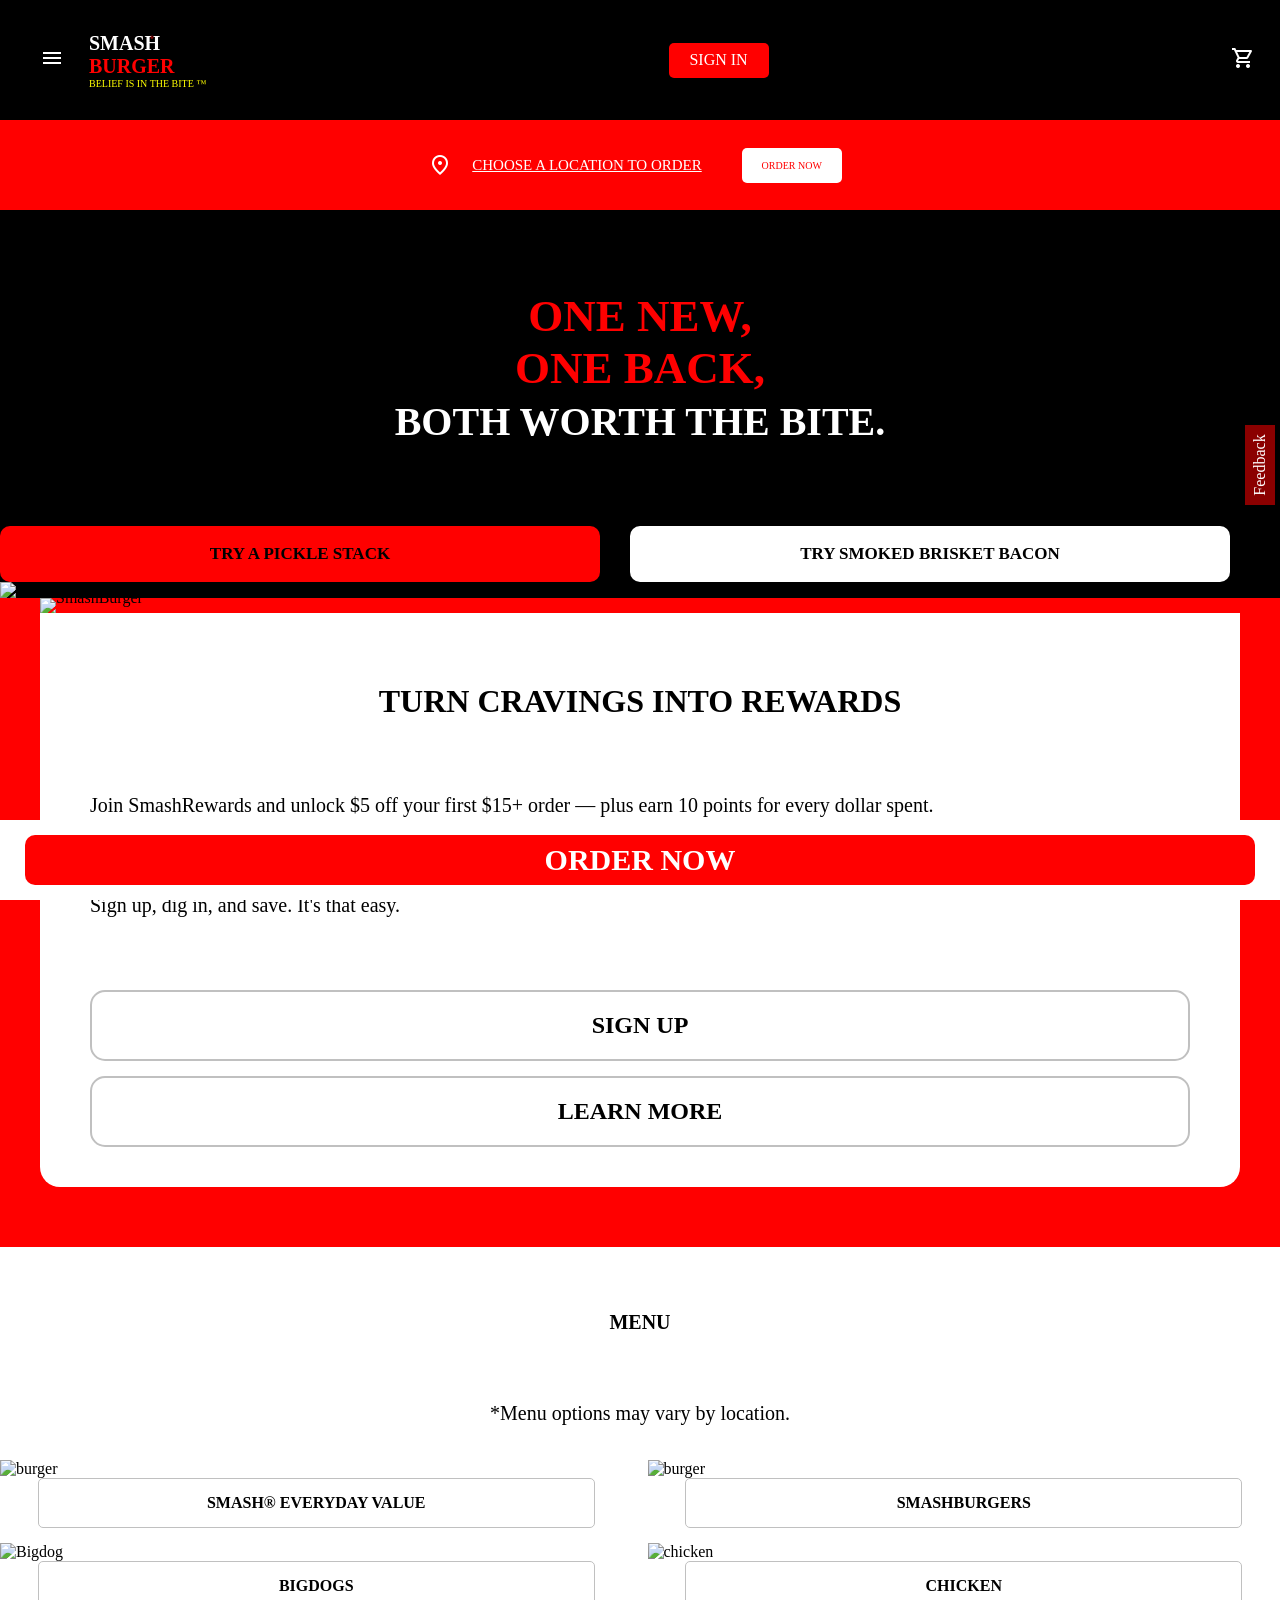
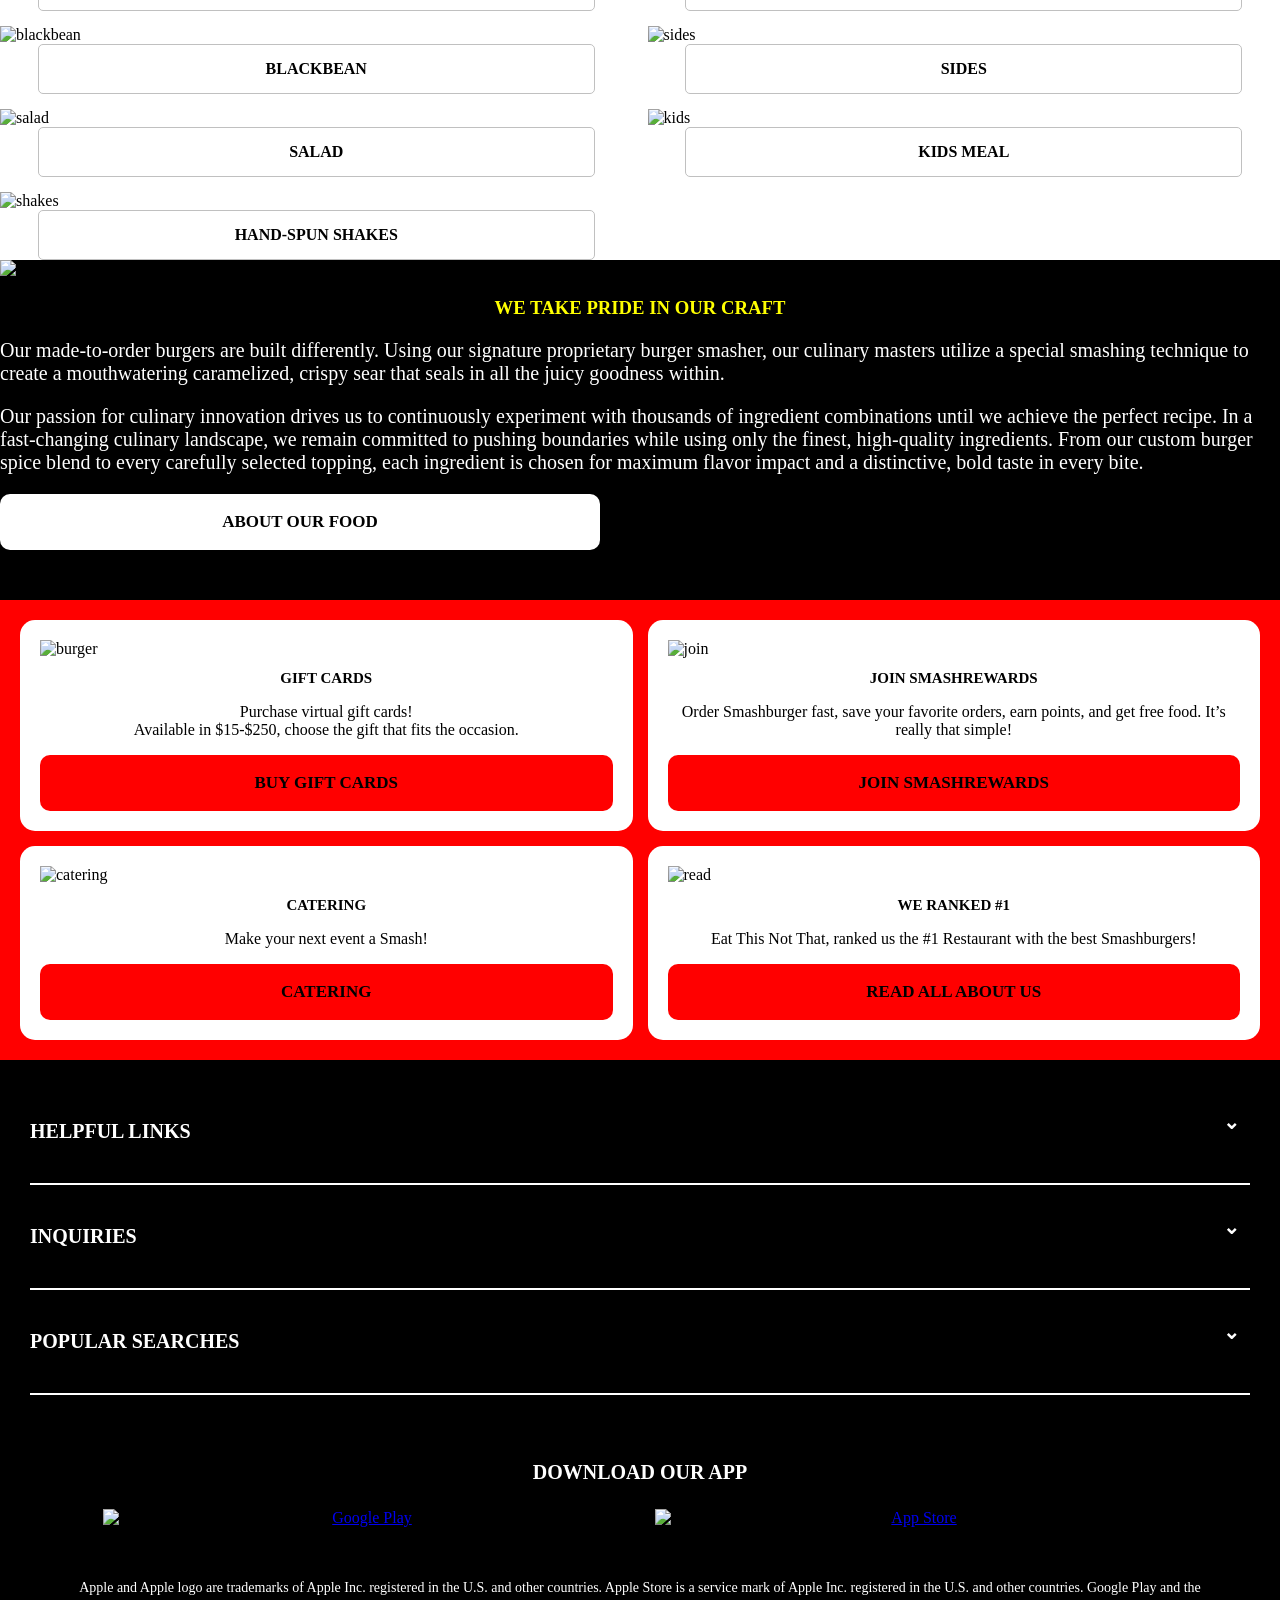
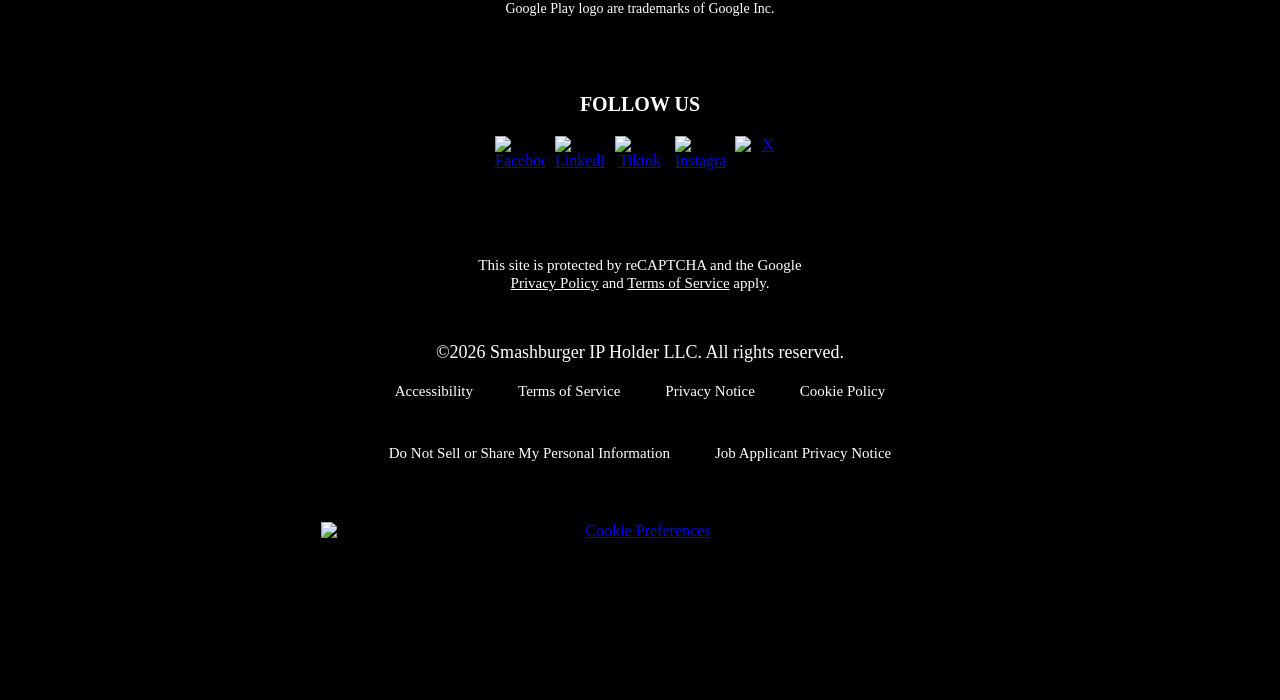
==== index.html @ 007c4fd2 "Add files via upload" ====
<!DOCTYPE html>
<html>
<head>
<meta charset="UTF-8">
<meta name="viewport" content="width=device-width, initial-scale=1">
<link rel="stylesheet" href="style.css">
<title>SMASHBURGER</title>
<link rel="stylesheet" href="https://fonts.googleapis.com/css2?family=Material+Symbols+Outlined:opsz,wght,FILL,GRAD@24,400,0,0&icon_names=menu,shopping_cart,location_on">
</head>
<body class="home-page">

<header>
<div class="menu-icon-area"><span class="material-symbols-outlined hamburger">menu</span></div>

<div class="brand-identity">
  
<h1><span style="color:white">SMASH</span><br><span style="color:red">BURGER <span class="registered-mark">&reg;</span></span></h1>
   
   <p>BELIEF IS IN THE BITE &trade;</p>
</div>
<a href="signIn.html" class="signin-button"><p>SIGN IN</p></a>
<div class="shopping-area"><span class="material-symbols-outlined cart">shopping_cart</span></div>
</header>

<nav></nav>
<main>

<div class="ordering-panel">
<div class="location-selector">
<span class="material-symbols-outlined location_on">location_on</span>
<div class="location-description"><a href="order.html">CHOOSE A LOCATION TO ORDER</a></div>
</div>
<a href="order.html" class="place-order-link"><p>ORDER NOW</p></a>
</div>

<div class="headline-area">
<h1><p1>ONE NEW,</p1><br><p2>ONE BACK,</p2><br><strong>BOTH WORTH THE BITE.</strong></h1>
</div>

<div class="feedback-tab">Feedback</div>

<div class="promotion-links">
<a href="#" class="primary-promo-button">TRY A PICKLE STACK</a><br>
<a href="#" class="secondary-promo-button">TRY SMOKED BRISKET BACON</a>
</div>

<div class="featured-burger"><img src="images/burger.jpg" alt="SmashBurger"></div>

<div class="loyalty-promotion">
<div class="loyalty-image"><img src="images/Smashrewards.jpg" alt="SmashBurger"></div>
<div class="loyalty-details">
<h2>TURN CRAVINGS INTO REWARDS</h2>
<p>Join SmashRewards and unlock $5 off your first $15+ order — plus earn 10 points for every dollar spent.</p>
<p>Sign up, dig in, and save. It's that easy.</p>
<a href="#" class="register-link">SIGN UP</a>
<a href="#" class="learn-more-link">LEARN MORE</a>
</div>
</div>

<div class="food-categories">
<h1>MENU</h1>
<p>*Menu options may vary by location.</p>

<div class="food-category-card"><img src="images/smasheverydayvalue.jpg" alt="burger"><a href="#">SMASH&reg; EVERYDAY VALUE</a></div>
<div class="food-category-card"><img src="images/smashburger.jpg" alt="burger"><a href="#">SMASHBURGERS</a></div>
<div class="food-category-card"><img src="images/bigdogs.jpg" alt="Bigdog"><a href="#">BIGDOGS</a></div>
<div class="food-category-card"><img src="images/chicken.jpg" alt="chicken"><a href="#">CHICKEN</a></div>
<div class="food-category-card"><img src="images/blackbean.jpg" alt="blackbean"><a href="#">BLACKBEAN</a></div>
<div class="food-category-card"><img src="images/sides.jpg" alt="sides"><a href="#">SIDES</a></div>
<div class="food-category-card"><img src="images/salad.jpg" alt="salad"><a href="#">SALAD</a></div>
<div class="food-category-card"><img src="images/kids.jpg" alt="kids"><a href="#">KIDS MEAL</a></div>
<div class="food-category-card"><img src="images/shakes.jpg" alt="shakes"><a href="#">HAND-SPUN SHAKES</a></div>
</div>

<div class="our-food-story">
<img src="images/smashfries.jpg" alt="fries">
<h3>WE TAKE PRIDE IN OUR CRAFT</h3>
 <p>Our made-to-order burgers are built differently. Using our signature proprietary burger smasher, our culinary masters utilize a special smashing technique to create a mouthwatering caramelized, crispy sear that seals in all the juicy goodness within.</p>
 
 <p>Our passion for culinary innovation drives us to continuously experiment with thousands of ingredient combinations until we achieve the perfect recipe. In a fast-changing culinary landscape, we remain committed to pushing boundaries while using only the finest, high-quality ingredients. From our custom burger spice blend to every carefully selected topping, each ingredient is chosen for maximum flavor impact and a distinctive, bold taste in every bite.</p>
 
<a href="#" class="food-story-button">ABOUT OUR FOOD</a>
</div>

<div class="promotional-grid">
<div class="gift-card-panel">
<img src="images/doubleburger.png" alt="burger">
<h2>GIFT CARDS</h2>
<p>Purchase virtual gift cards!<br>Available in $15-$250, choose the gift that fits the occasion.</p>
<a href="#" class="purchase-gift-button">BUY GIFT CARDS</a>
</div>

<div class="rewards-panel">
<img src="images/joinus.png" alt="join">
<h2>JOIN SMASHREWARDS</h2>
<p>Order Smashburger fast, save your favorite orders, earn points, and get free food. It’s really that simple!</p>
<a href="#" class="rewards-join-button">JOIN SMASHREWARDS</a>
</div>

<div class="catering-panel">
<img src="images/catering.jpg" alt="catering">
<h2>CATERING</h2>
<p>Make your next event a Smash!</p>
<a href="#" class="catering-link">CATERING</a>
</div>

<div class="press-feature">
<img src="images/read.jpg" alt="read">
<h2>WE RANKED #1</h2>
<p>Eat This Not That, ranked us the #1 Restaurant with the best Smashburgers!</p>
<a href="#" class="press-link">READ ALL ABOUT US</a>
</div>
</div>

</main>

<footer>
<details>
<summary>HELPFUL LINKS</summary>
<div class="footer-dropdown">
<a href="#">About Us</a><a href="#">Our Food</a><a href="#">Nutrition</a><a href="#">Catering</a><a href="#">News</a><a href="#">Delivery</a><a href="#">Rewards</a><a href="#">Gift Cards</a><a href="#">Locations</a>
</div>
</details>

<details>
<summary>INQUIRIES</summary>
<div class="footer-dropdown">
<a href="#">Careers</a><a href="#">Deals</a><a href="#">Franchising</a><a href="#">FAQ</a><a href="#">Smashburger Certified Angus Beef</a><a href="#">Supply Chain</a><a href="#">Contact Us</a>
</div>
</details>

<details>
<summary>POPULAR SEARCHES</summary>
<div class="footer-dropdown">
<a href="#">Veggie Burgers</a><a href="#">What Is A Smash Burger?</a><a href="#">Smash Burger Recipe</a><a href="#">Local Burger Places</a><a href="#">Burgers & Fries</a><a href="#">Burgers & Shakes</a><a href="#">Double Smashburgers</a><a href="#">Black Bean Burger</a><a href="#">SMASH&reg; Everyday Value Menu</a>
</div>
</details>

<div class="app-download-area">
<h2>DOWNLOAD OUR APP</h2>
<div class="app-store-links">
<a href="https://play.google.com"><img src="images/Googleplay.png" alt="Google Play"></a>
<a href="https://www.apple.com"><img src="images/applestore.jpg" alt="App Store"></a>
</div>
<p>Apple and Apple logo are trademarks of Apple Inc. registered in the U.S. and other countries. Apple Store is a service mark of Apple Inc. registered in the U.S. and other countries. Google Play and the Google Play logo are trademarks of Google Inc.</p>
</div>

<div class="footer-social-area">
<h2>FOLLOW US</h2>
<div class="social-media-links">
<a href="https://facebook.com"><img src="images/Facebook.png" alt="Facebook"></a>
<a href="https://linkedin.com"><img src="images/LinkedIn.png" alt="LinkedIn"></a>
<a href="https://tiktok.com"><img src="images/tiktok.png" alt="Tiktok"></a>
<a href="https://instagram.com"><img src="images/Instagram.png" alt="Instagram"></a>
<a href="https://X.com"><img src="images/X.jpg" alt="X"></a>
</div>

<p class="captcha-notice">This site is protected by reCAPTCHA and the Google<br><a href="#">Privacy Policy</a> and <a href="#">Terms of Service</a> apply.</p>
<p class="copyright-notice">&copy;2026 Smashburger IP Holder LLC. All rights reserved.</p>

<div class="legal-links">
<a href="#">Accessibility</a><a href="#">Terms of Service</a><a href="#">Privacy Notice</a><a href="#">Cookie Policy</a><a href="#">Do Not Sell or Share My Personal Information</a><a href="#">Job Applicant Privacy Notice</a>
</div>

<a href="#" class="cookie-settings-link"><img src="images/cookies.jpg" alt="Cookie Preferences"></a>
</div>
</footer>

<footer class="bottom-order-bar"><a href="#">ORDER NOW</a></footer>

</body>
</html>
---- style.css ----
* {
    box-sizing: border-box;
}

html, body {
    margin: 0;
    padding: 0;
    width: 100%;
    overflow-x: hidden;
}

img {
    max-width: 100%;
    height: auto;
}

.home-page {
    background-color: black;
    margin: 0;
    padding-bottom: 100px;
}

.sigin-page {
    background-color: black;
    margin: 0;
    padding: 0;
}

header {
    background-color: black;
    height: 80px;
    position: relative;
    display: flex;
    align-items: center;
}

.menu-icon-area {
    margin-left: 15px;
}

.hamburger {
    color: white;
}

.registered-mark {
    color: red;
    position: absolute;
    left: 150px;
    top: 35px;
    font-size: 5px;
}

.brand-identity {
    text-align: center;
    margin-left: 20px;
}

.brand-identity h1 {
    color: white;
    font-size: 20px;
    margin: 0;
}

.brand-identity p {
    color: yellow;
    font-size: 10px;
    margin: 0;
}

.signin-button {
    background-color: red;
    color: white;
    height: 35px;
    width: 100px;
    display: flex;
    justify-content: center;
    align-items: center;
    border-radius: 5px;
    margin-left: 30px;
    text-decoration: none;
}

.shopping-area {
    margin-left: auto;
    right: 15px;
}

.cart {
    color: white;
}

.ordering-panel {
    background-color: red;
    min-height: 90px;
    display: flex;
    align-items: center;
    gap: 20px;
}

.location-selector {
    display: flex;
    align-items: center;
}

.location_on {
    color: white;
}

.location-description {
    margin-left: 20px;
}

.location-description a {
    color: white;
    font-size: 15px;
    margin-right: 15px;
    text-decoration: underline;
}

.place-order-link {
    background-color: white;
    width: 100px;
    height: 35px;
    border-radius: 5px;
    display: flex;
    justify-content: center;
    align-items: center;
    margin-right: 10px;
    text-decoration: none;
    flex-shrink: 0;
}

.place-order-link p {
    color: red;
    font-size: 10px;
}

.headline-area h1 {
    font-size: 45px;
    text-align: center;
    padding: 50px 20px;
}

.headline-area h1 p1,
.headline-area h1 p2 {
    color: red;
}

.headline-area h1 strong {
    color: white;
    font-size: 40px;
    font-weight: bold;
}

.promotion-links {
    display: flex;
    flex-direction: column;
    align-items: center;
    gap: 0;
}

.primary-promo-button,
.secondary-promo-button,
.food-story-button,
.purchase-gift-button,
.rewards-join-button,
.catering-link,
.press-link {
    display: block;
    width: 100%;
    max-width: 600px;
    padding: 18px 20px;
    text-align: center;
    text-decoration: none;
    font-size: 17px;
    font-weight: bold;
    border-radius: 10px;
    margin-bottom: 0;
}

.primary-promo-button,
.rewards-join-button,
.catering-link,
.press-link,
.purchase-gift-button {
    background-color: red;
    color: black;
}

.secondary-promo-button,
.food-story-button {
    background-color: white;
    color: black;
}

.feedback-tab {
    position: fixed;
    right: -20px;
    top: 450px;
    color: white;
    background-color: darkred;
    transform: rotate(-90deg);
    display: flex;
    align-items: center;
    justify-content: center;
    height: 30px;
    width: 80px;
    z-index: 1;
}

.featured-burger {
    width: 100%;
    background-color: black;
    margin: 0;
    padding: 0;
    line-height: 0;
}

.featured-burger img {
    display: block;
    width: 100%;
    height: auto;
    margin: 0;
    padding: 0;
}

.loyalty-promotion {
    background-color: red;
    padding: 0 40px 60px;
}

.loyalty-image {
    width: 100%;
    line-height: 0;
}

.loyalty-image img {
    display: block;
    width: 100%;
    height: auto;
}

.loyalty-details {
    background-color: white;
    padding: 70px 50px 40px;
    border-radius: 0 0 20px 20px;
    position: relative;
    z-index: 2;
    margin-top: -1px;
}

.loyalty-details h2 {
    text-align: center;
    font-size: 32px;
    margin: 0 0 70px;
}

.loyalty-details p {
    font-size: 20px;
    line-height: 1.5;
    margin: 0 0 70px;
}

.loyalty-details a {
    display: block;
    text-align: center;
    padding: 20px;
    margin-top: 15px;
    border: 2px solid silver;
    border-radius: 15px;
    text-decoration: none;
    font-size: 24px;
    font-weight: bold;
}

.register-link,
.learn-more-link {
    color: black;
    background-color: white;
}

/* MENU */

.food-categories {
    background-color: white;
    width: 100%;
    height: auto;
}

.food-categories h1 {
    text-align: center;
    padding-top: 50px;
    font-size: 20px;
}

.food-categories p {
    text-align: center;
    padding-top: 20px;
    font-size: 20px;
}

.food-category-card img {
    display: block;
    width: 100%;
    height: auto;
    margin: 0;
    padding: 0;
}

.food-category-card a {
    display: block;
    width: 88%;
    text-align: center;
    padding: 15px;
    margin: auto;
    border: 1px solid silver;
    border-radius: 5px;
    text-decoration: none;
    color: black;
    font-weight: bold;
}

.our-food-story {
    background-color: black;
    width: 100%;
    height: auto;
}

.our-food-story img {
    display: block;
    width: 100%;
    height: auto;
    margin: 0;
    padding: 0;
}

.our-food-story h3 {
    color: yellow;
    text-align: center;
}

.our-food-story p {
    color: white;
    text-align: left;
    font-size: 20px;
}

.promotional-grid {
    background-color: red;
    width: 100%;
    height: auto;
    padding: 20px;
    margin-top: 50px;
}

.gift-card-panel,
.rewards-panel,
.catering-panel,
.press-feature {
    background-color: white;
    width: 90%;
    height: auto;
    border-radius: 15px;
    margin: 20px auto;
    padding: 20px;
}

.gift-card-panel img,
.rewards-panel img,
.catering-panel img,
.press-feature img {
    display: block;
    width: 100%;
    height: auto;
    margin: 0;
    padding: 0;
}

.gift-card-panel h2,
.rewards-panel h2,
.catering-panel h2,
.press-feature h2 {
    text-align: center;
    font-size: 15px;
}

.gift-card-panel p,
.rewards-panel p,
.catering-panel p,
.press-feature p {
    text-align: center;
}

footer {
    background-color: black;
    width: 100%;
    padding: 20px 30px;
}

footer details {
    border-bottom: 2px solid white;
}

footer summary {
    color: white;
    font-size: 20px;
    font-weight: bold;
    padding: 40px 0;
    cursor: pointer;
    list-style: none;
    position: relative;
}

footer summary::after {
    content: "⌄";
    position: absolute;
    right: 10px;
    font-size: 20px;
    top: 30px;
}

footer details[open] summary::after {
    transform: rotate(180deg);
}

.footer-dropdown {
    padding: 0 0 30px;
}

.footer-dropdown a {
    display: block;
    color: white;
    text-decoration: none;
    font-size: 20px;
    padding: 12px 0;
}

.app-download-area {
    background-color: black;
    color: white;
    text-align: center;
    padding: 50px 30px;
}

.app-download-area h2 {
    font-size: 20px;
    margin-bottom: 25px;
}

.app-store-links {
    display: flex;
    justify-content: center;
    gap: 30px;
}

.app-store-links a {
    display: block;
    width: 45%;
}

.app-store-links img {
    display: block;
    width: 100%;
    height: auto;
}

.app-download-area p {
    font-size: 14px;
    line-height: 1.5;
    text-align: center;
    margin-top: 50px;
}

.footer-social-area {
    background-color: black;
    color: white;
    text-align: center;
    padding: 10px 30px 40px;
}

.footer-social-area h2 {
    font-size: 20px;
    margin: 0 0 20px;
}

.social-media-links {
    display: flex;
    justify-content: center;
    align-items: center;
    gap: 10px;
    margin-bottom: 70px;
}

.social-media-links a {
    display: block;
}

.social-media-links img {
    display: block;
    width: 50px;
    height: 50px;
    object-fit: contain;
}

.captcha-notice {
    font-size: 15px;
    line-height: 1.2;
    margin-bottom: 50px;
}

.captcha-notice a {
    color: white;
    text-decoration: underline;
}

.copyright-notice {
    font-size: 18px;
    margin-bottom: 20px;
}

.legal-links {
    display: flex;
    justify-content: center;
    flex-wrap: wrap;
    gap: 45px;
    max-width: 700px;
    margin: auto;
}

.legal-links a {
    color: white;
    text-decoration: none;
    font-size: 15px;
}

.cookie-settings-link {
    display: block;
    width: 55%;
    margin: 60px auto 0;
}

.cookie-settings-link img {
    display: block;
    width: 100%;
    height: auto;
}

.bottom-order-bar {
    position: fixed;
    bottom: 0;
    left: 0;
    width: 100%;
    background-color: white;
    padding: 15px 25px;
    z-index: 1000;
}

.bottom-order-bar a {
    display: flex;
    justify-content: center;
    align-items: center;
    width: 100%;
    height: 50px;
    background-color: red;
    color: white;
    text-decoration: none;
    font-size: 30px;
    font-weight: bold;
    border-radius: 10px;
}

.sign-in {
    background-color: white;
    min-height: 100vh;
    padding: 70px 45px;
}

.sign-in h1 {
    color: red;
    text-align: center;
    font-size: 40px;
    margin: 0 0 50px;
}

.sign-in form {
    color: black;
    font-size: 30px;
}

.sign-in input {
    display: block;
    width: 100%;
    height: 70px;
    border: 2px solid silver;
    border-radius: 15px;
    padding: 15px;
    font-size: 20px;
    margin-top: 20px;
}

#forgot {
    display: block;
    color: black;
    font-size: 28px;
    text-decoration: underline;
    margin-top: 15px;
    margin-bottom: 60px;
}

.sign-in button {
    display: block;
    width: 100%;
    height: 70px;
    background-color: red;
    color: white;
    border: none;
    border-radius: 15px;
    font-size: 30px;
    font-weight: bold;
}

.Account {
    background-color: white;
    margin-top: 65px;
    padding: 45px 20px;
    border-radius: 10px;
    text-align: center;
    font-size: 20px;
}

.Account p {
    display: inline;
    margin: 0;
}

.Account a {
    color: darkred;
    font-weight: bold;
    text-decoration: underline;
    margin-left: 5px;
}

.location-page {
    background-color: white;
    min-height: 100vh;
    padding: 70px 48px;
    color: black;
}

.location-page h1 {
    text-align: center;
    font-size: 25px;
    line-height: 1.5;
    margin: 0 0 50px;
    font-weight: bold;
}

.location-page h2 {
    text-align: center;
    font-size: 15px;
    margin: 0;
}

.location-page p {
    text-align: center;
    color: dimgray;
    font-size: 15px;
    margin: 12px 0 65px;
}

.location-page form {
    display: flex;
    flex-direction: column;
    font-size: 27px;
}

.location-page select {
    width: 100%;
    height: 60px;
    background-color: white;
    border: 2px solid silver;
    border-radius: 12px;
    padding: 0 28px;
    font-size: 20px;
    margin-top: 15px;
    margin-bottom: 30px;
}

.location-page input {
    width: 100%;
    background-color: white;
    border: 2px solid silver;
    border-radius: 12px;
    padding: 0 28px;
    font-size: 28px;
    margin-top: 15px;
}

.location-page input::placeholder {
    color: #777;
}

.search-button {
    width: 100%;
    height: 60px;
    background-color: red;
    color: white;
    border: none;
    border-radius: 12px;
    font-size: 25px;
    font-weight: bold;
    margin-top: 45px;
}

.location-button {
    width: 100%;
    height: 60px;
    background-color: white;
    color: black;
    border: 2px solid #333;
    border-radius: 12px;
    font-size: 27px;
    font-weight: bold;
    margin-top: 25px;
}

.locations-state {
    background-color: white;
    min-height: 100vh;
    padding-top: 30px;
    color: black;
}

.locations-state h1 {
    text-align: center;
    color: red;
    font-size: 30px;
    margin: 0;
    font-weight: bold;
}

.locations-state h2 {
    text-align: center;
    color: red;
    font-size: 30px;
    margin: 10px 0 70px;
    font-weight: bold;
}

.locations-state h3 {
    text-align: center;
    font-size: 25px;
    margin: 20px 0 40px;
}

.states {
    display: grid;
    grid-template-columns: 1fr 1fr;
    gap: 24px;
    width: 100%;
    padding: 0 10px;
}

.states a {
    width: 100%;
    height: 50px;
    border: 2px solid #444;
    border-radius: 12px;
    display: flex;
    justify-content: center;
    align-items: center;
    color: black;
    text-decoration: none;
    font-size: 20px;
}

.canada-title {
    margin-top: 40px !important;
    margin-bottom: 20px !important;
}

/* RESPONSIVE DESIGN */

@media (max-width: 600px) {
    .states { width: 92%; gap: 15px; }
    .states a { height: 65px; font-size: 16px; }
    .location-page, .sign-in { padding: 25px 15px; }
    .location-page h1, .location-page h2,
    .headline-area h1 { font-size: 30px; }
    .sign-in input, .sign-in button { width: 100%; }
    .loyalty-promotion { padding: 0 15px 30px; }
    .loyalty-details { padding: 30px 20px; }
    footer { padding: 20px 15px; }
}

@media (min-width: 601px) and (max-width: 1024px) {
    .states { width: 85%; gap: 20px; }
    .states a { height: 80px; font-size: 20px; }
    .location-page { padding: 30px; }
}

@media (min-width: 1025px) {
    .states { width: 80%; max-width: 900px; gap: 25px; }
    .states a { height: 90px; font-size: 24px; }
    .location-page { padding: 40px; }
}

@media (orientation: landscape) {
    header { height: 120px; padding: 0 25px; }
    .brand-identity { margin-left: 25px; text-align: left; }
    .signin-button { margin-left: auto; }
    .ordering-panel { justify-content: center; gap: 25px; }
    .food-categories, .promotional-grid {
        display: grid;
        grid-template-columns: 1fr 1fr;
        gap: 15px;
    }
    .food-categories h1, .food-categories > p {
        grid-column: 1 / -1;
    }
    .food-category-card, .gift-card-panel, .rewards-panel,
    .catering-panel, .press-feature { width: 100%; margin: 0; }
    .promotion-links { flex-direction: row; gap: 15px; }
}
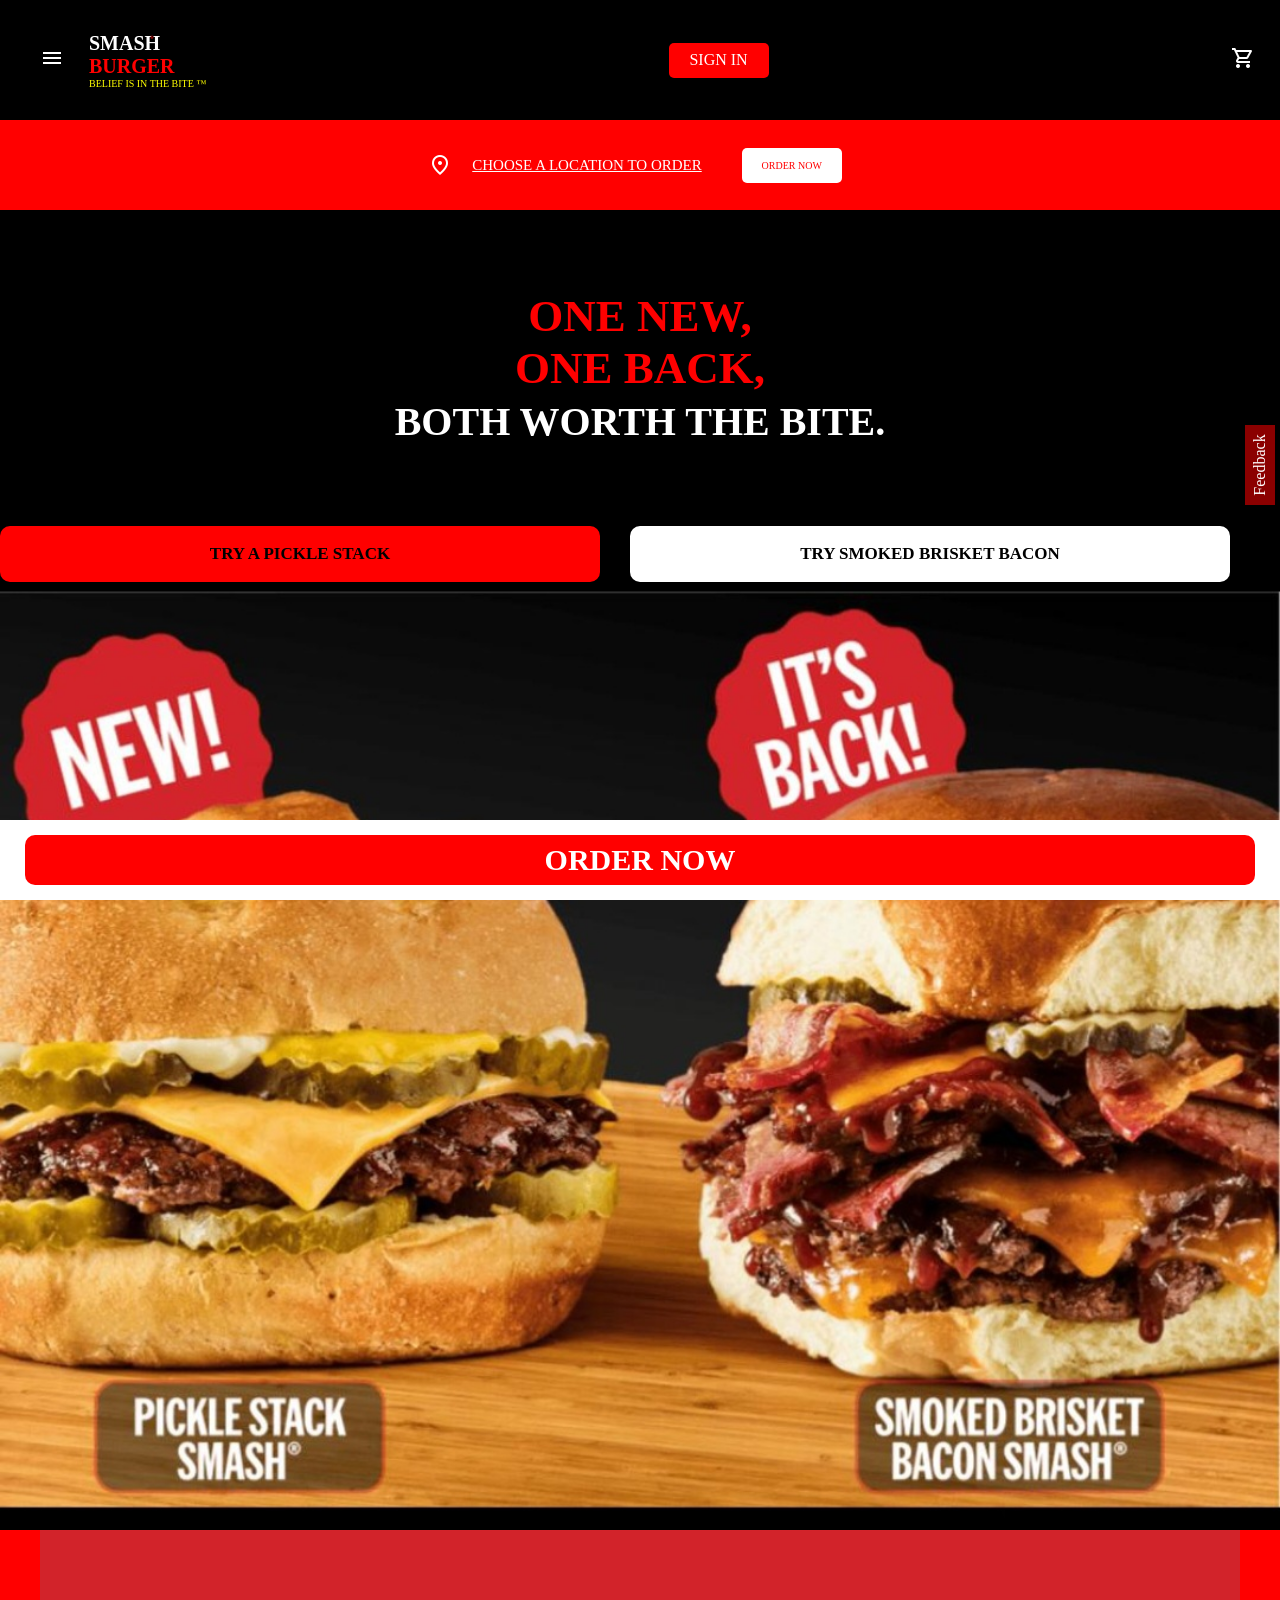
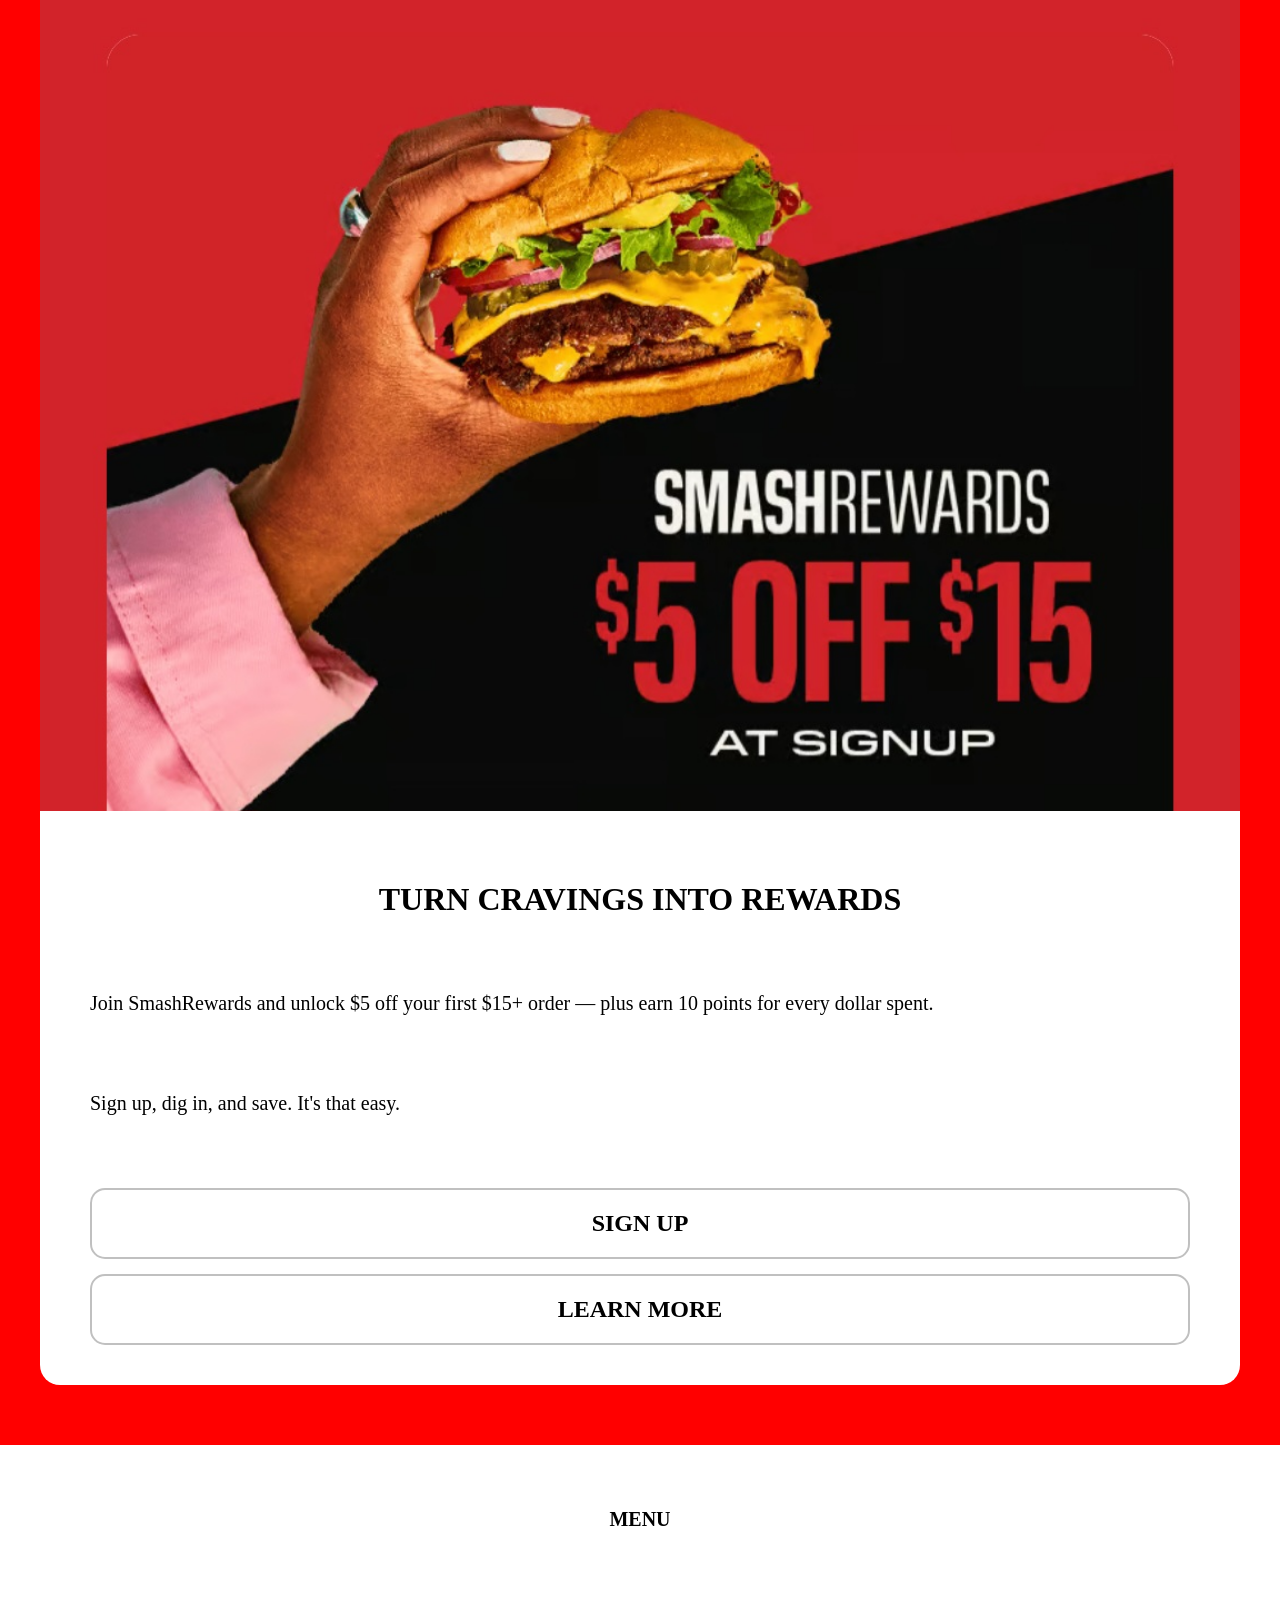
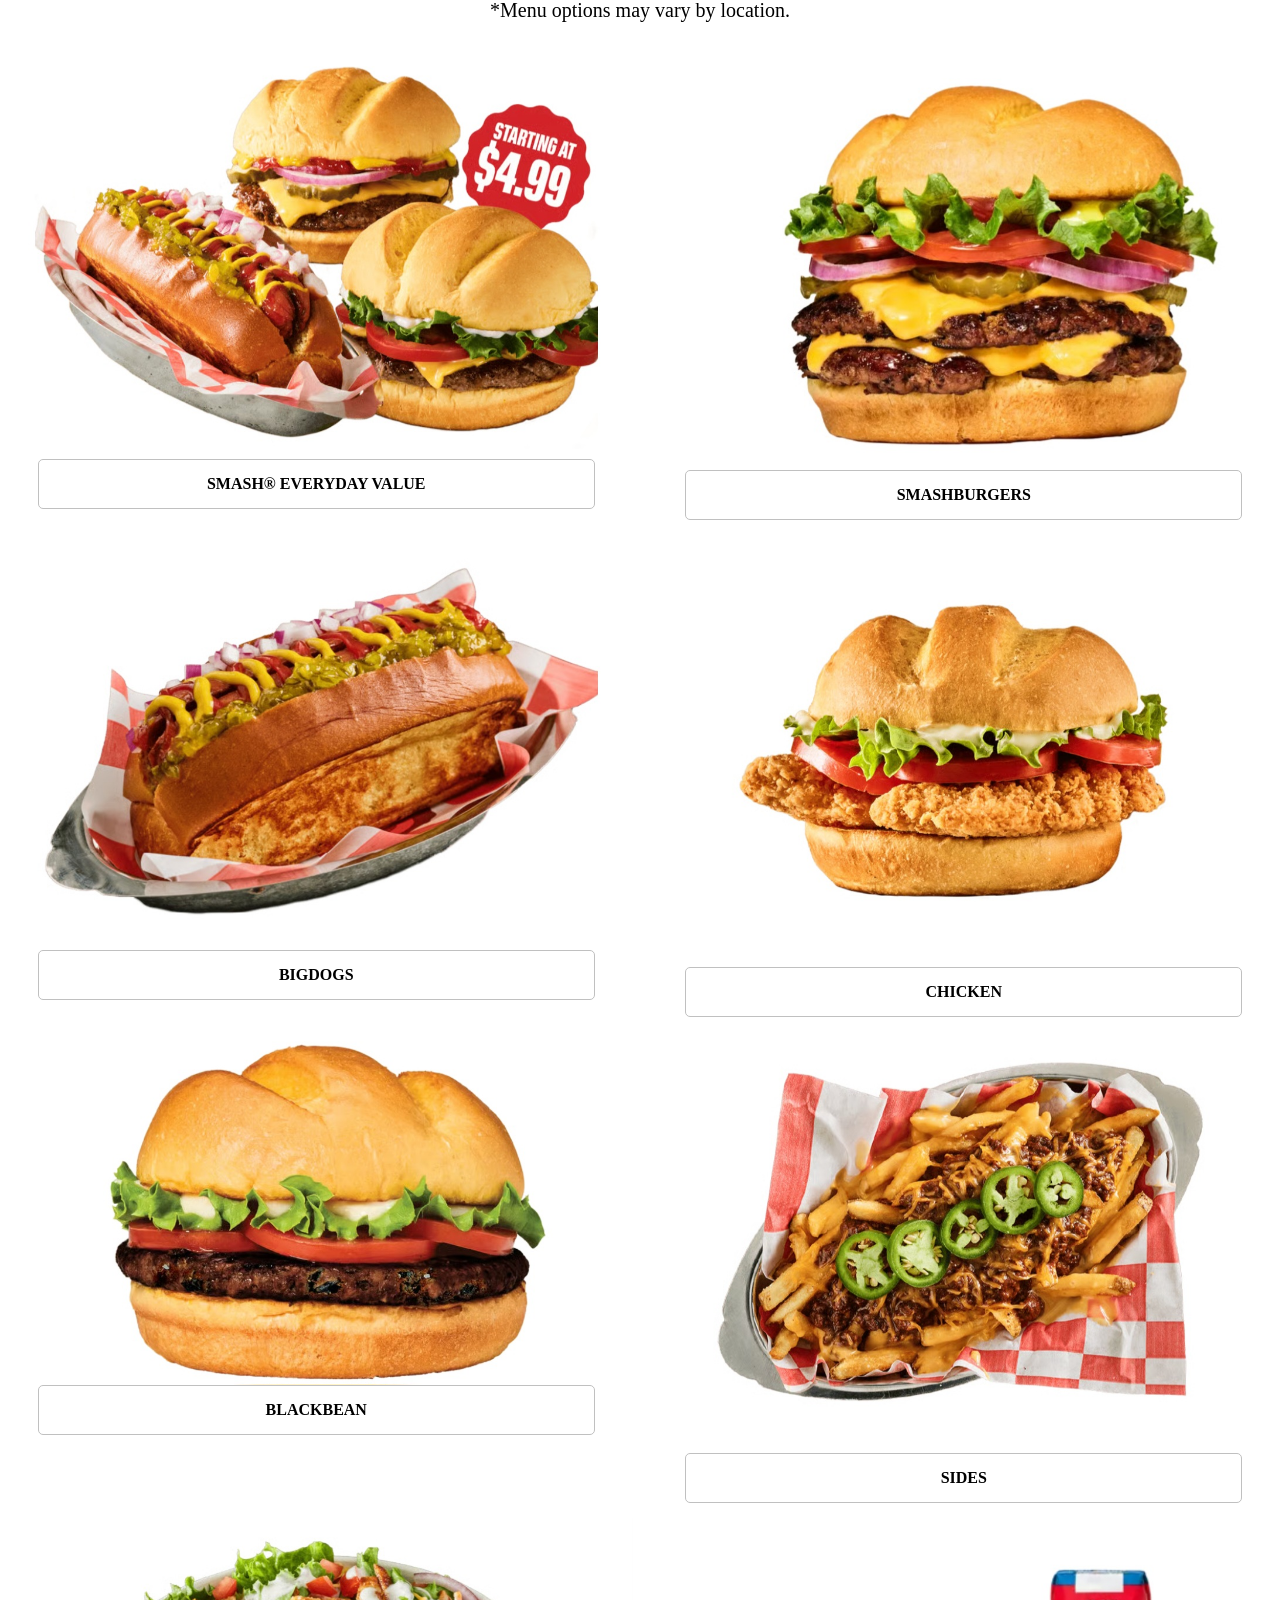
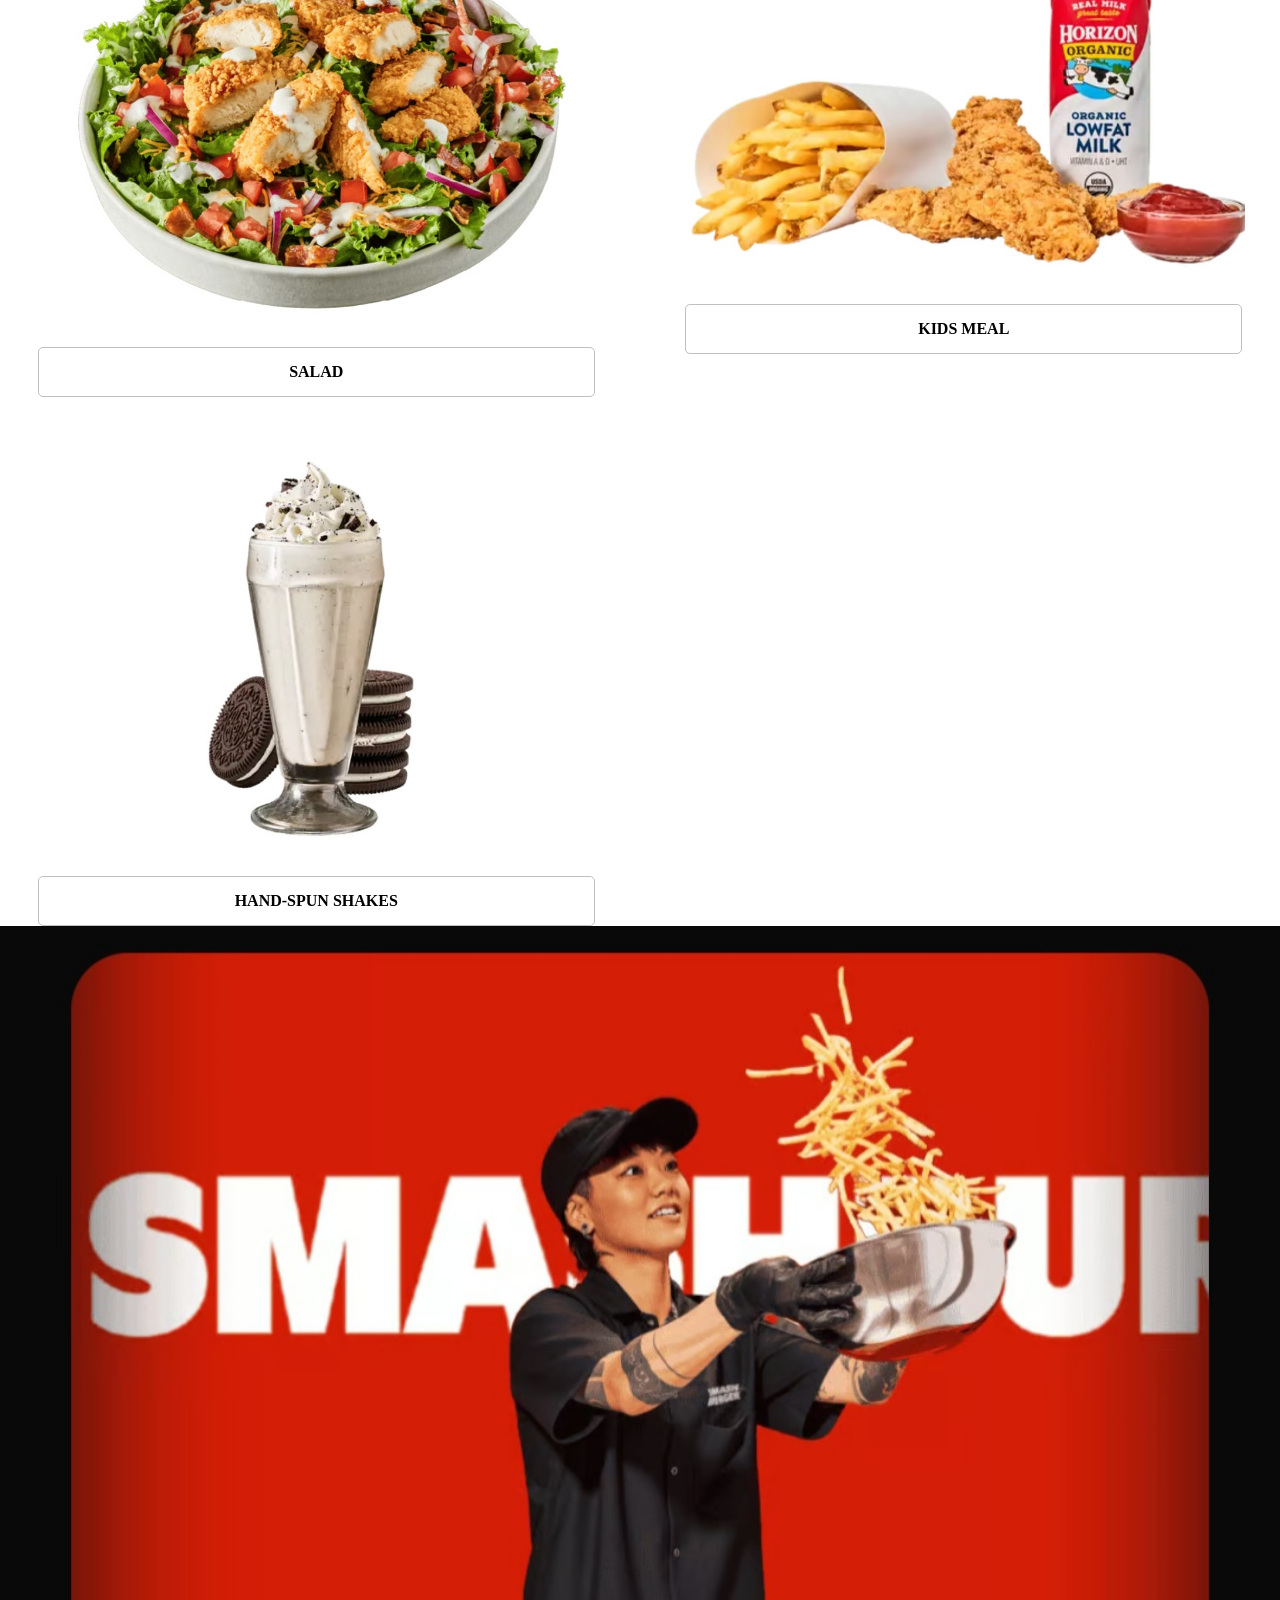
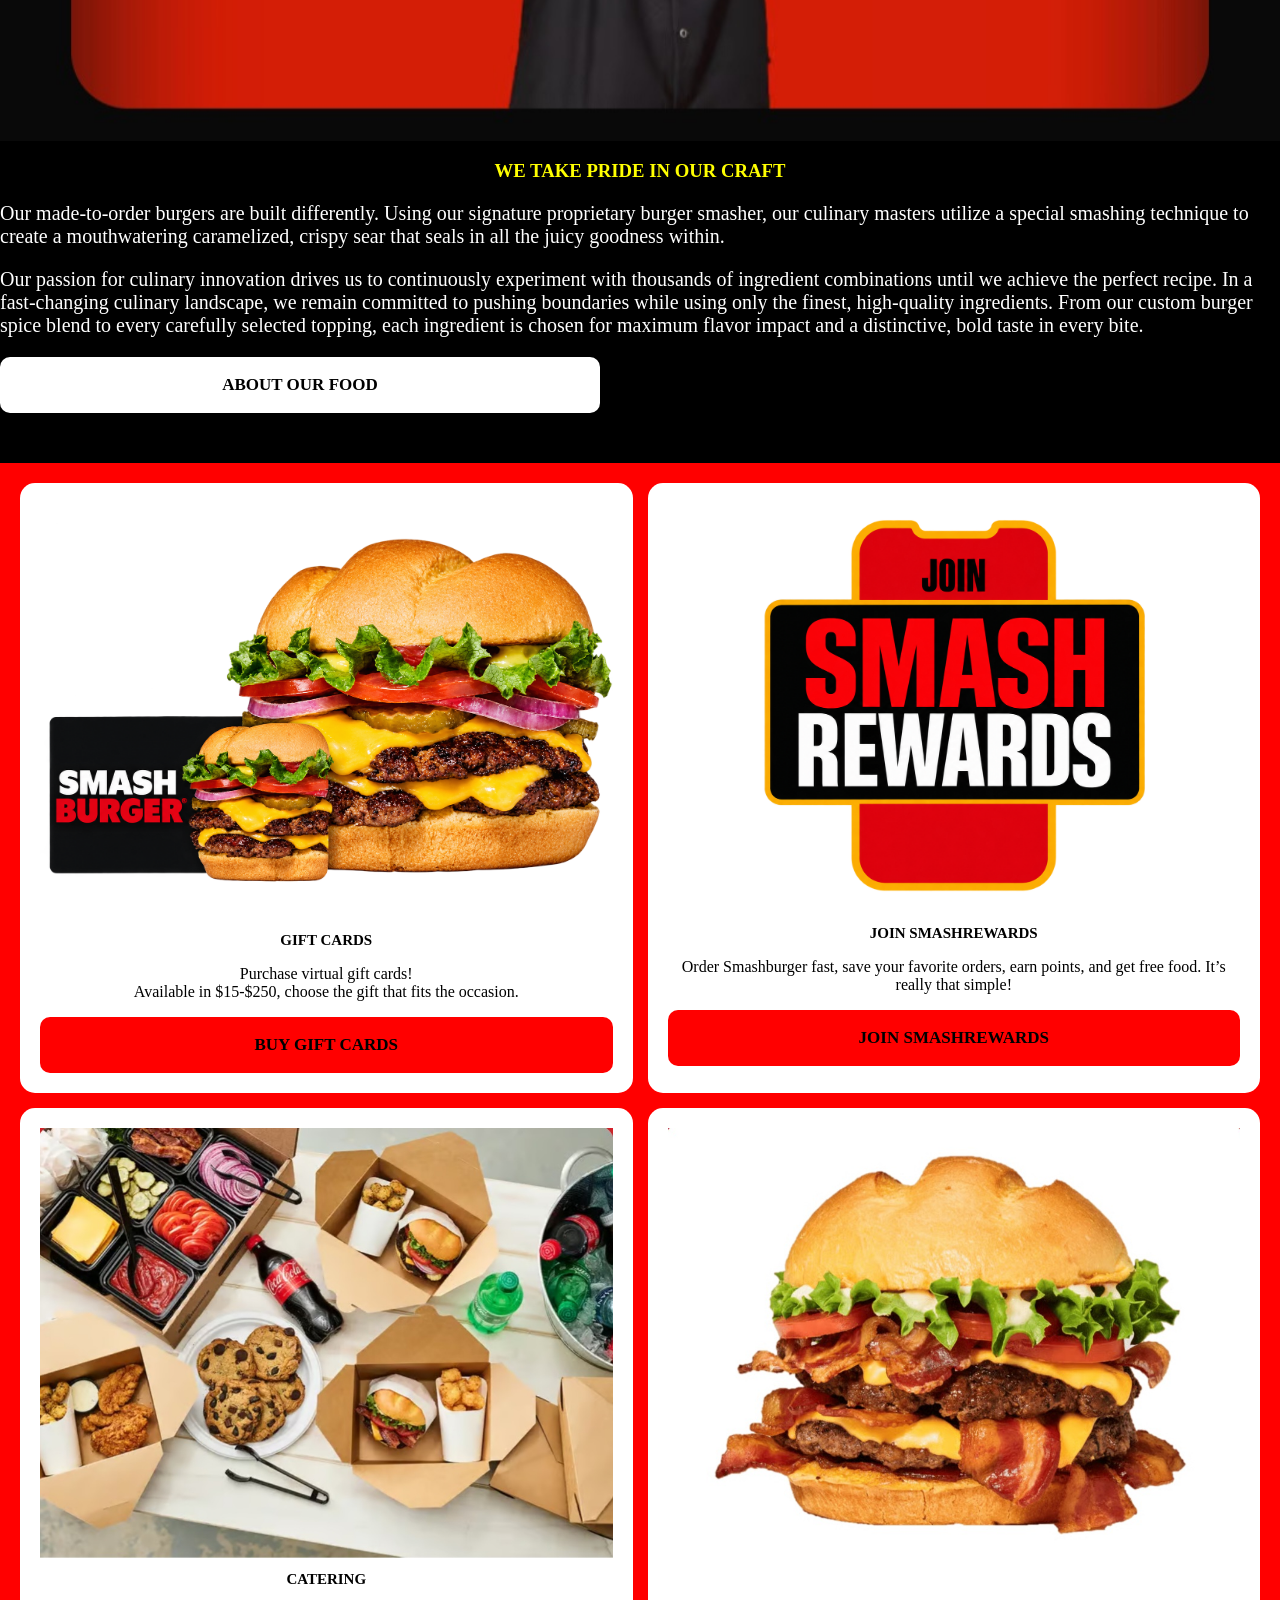
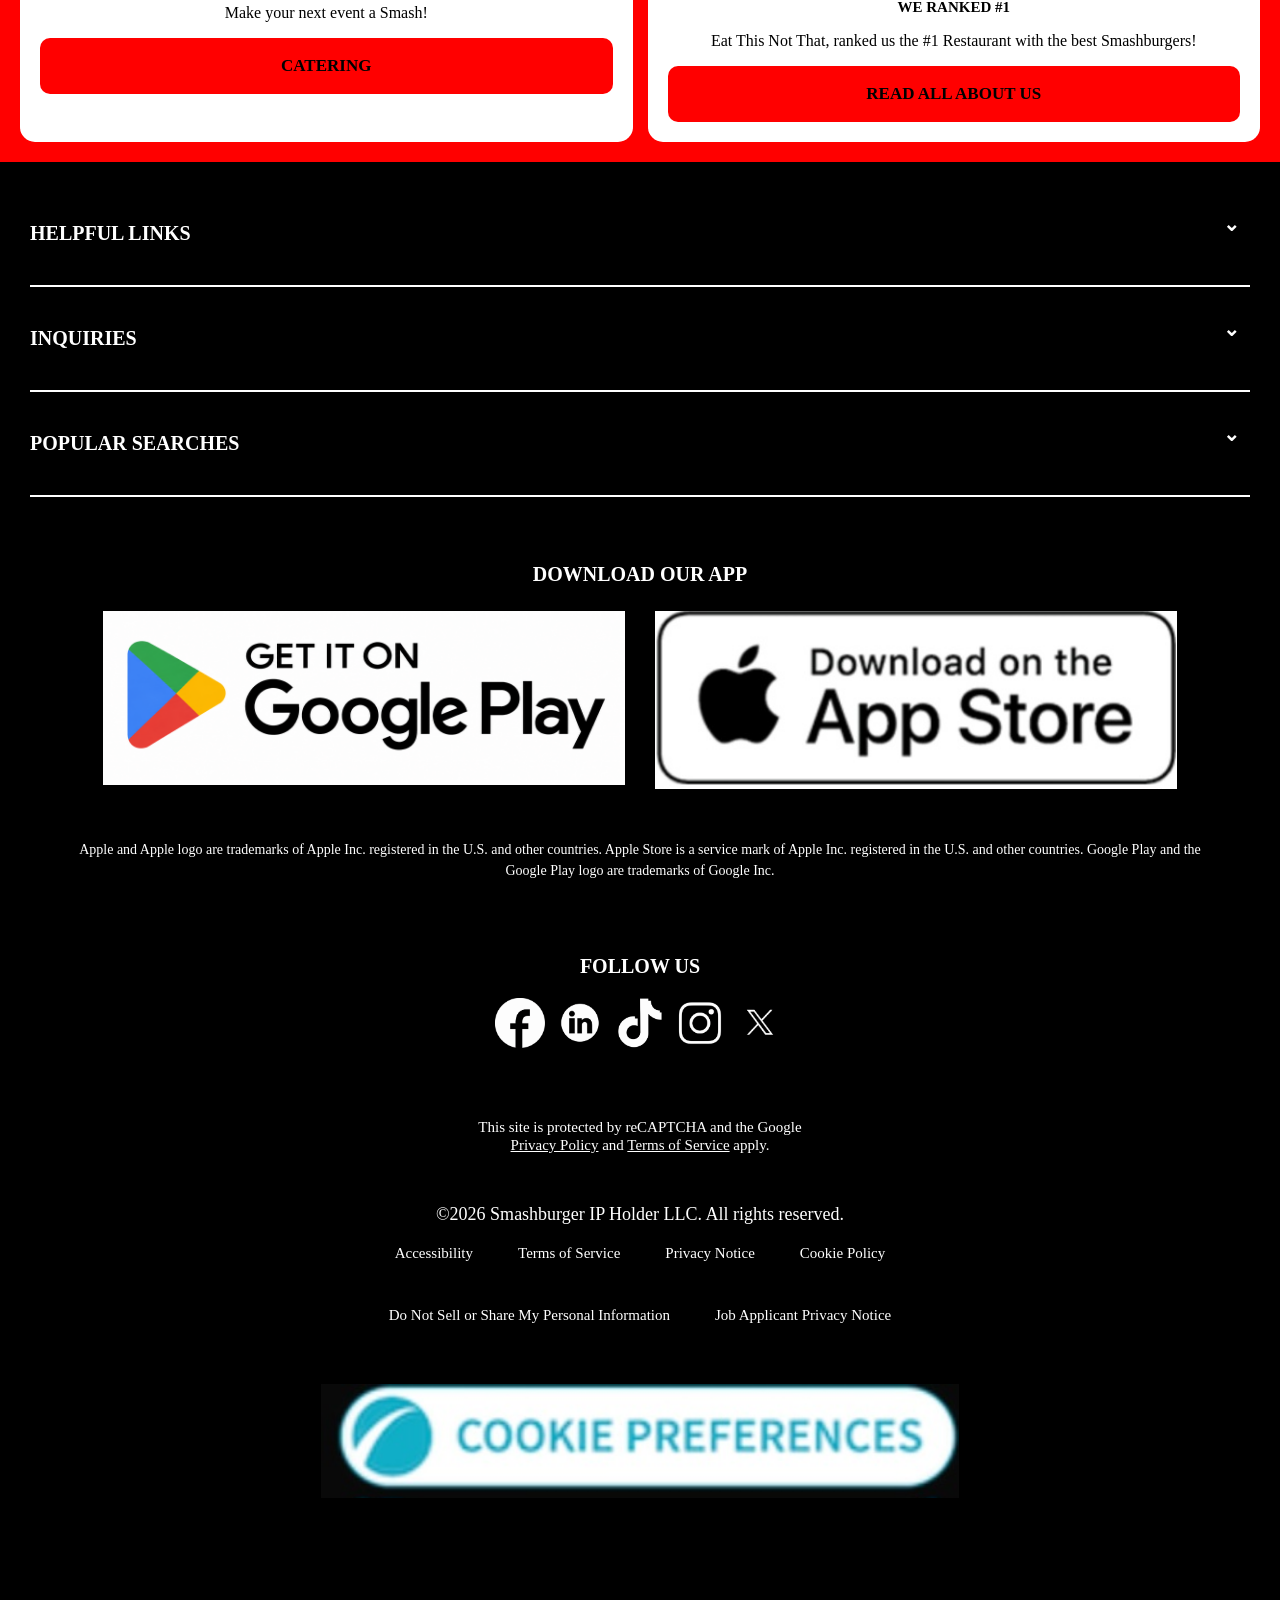
==== commit fe98c259: "Update footer with personal details Added personal information to the footer section." ====
--- a/index.html
+++ b/index.html
@@ -164,9 +164,16 @@
 
 <a href="#" class="cookie-settings-link"><img src="images/cookies.jpg" alt="Cookie Preferences"></a>
 </div>
+
+  <p>
+   Agara Moses Chuzy 
+   202441420995GA
+   Computer Science
+   24/241144194 
+  </p>
 </footer>
 
 <footer class="bottom-order-bar"><a href="#">ORDER NOW</a></footer>
 
 </body>
-</html>+</html>
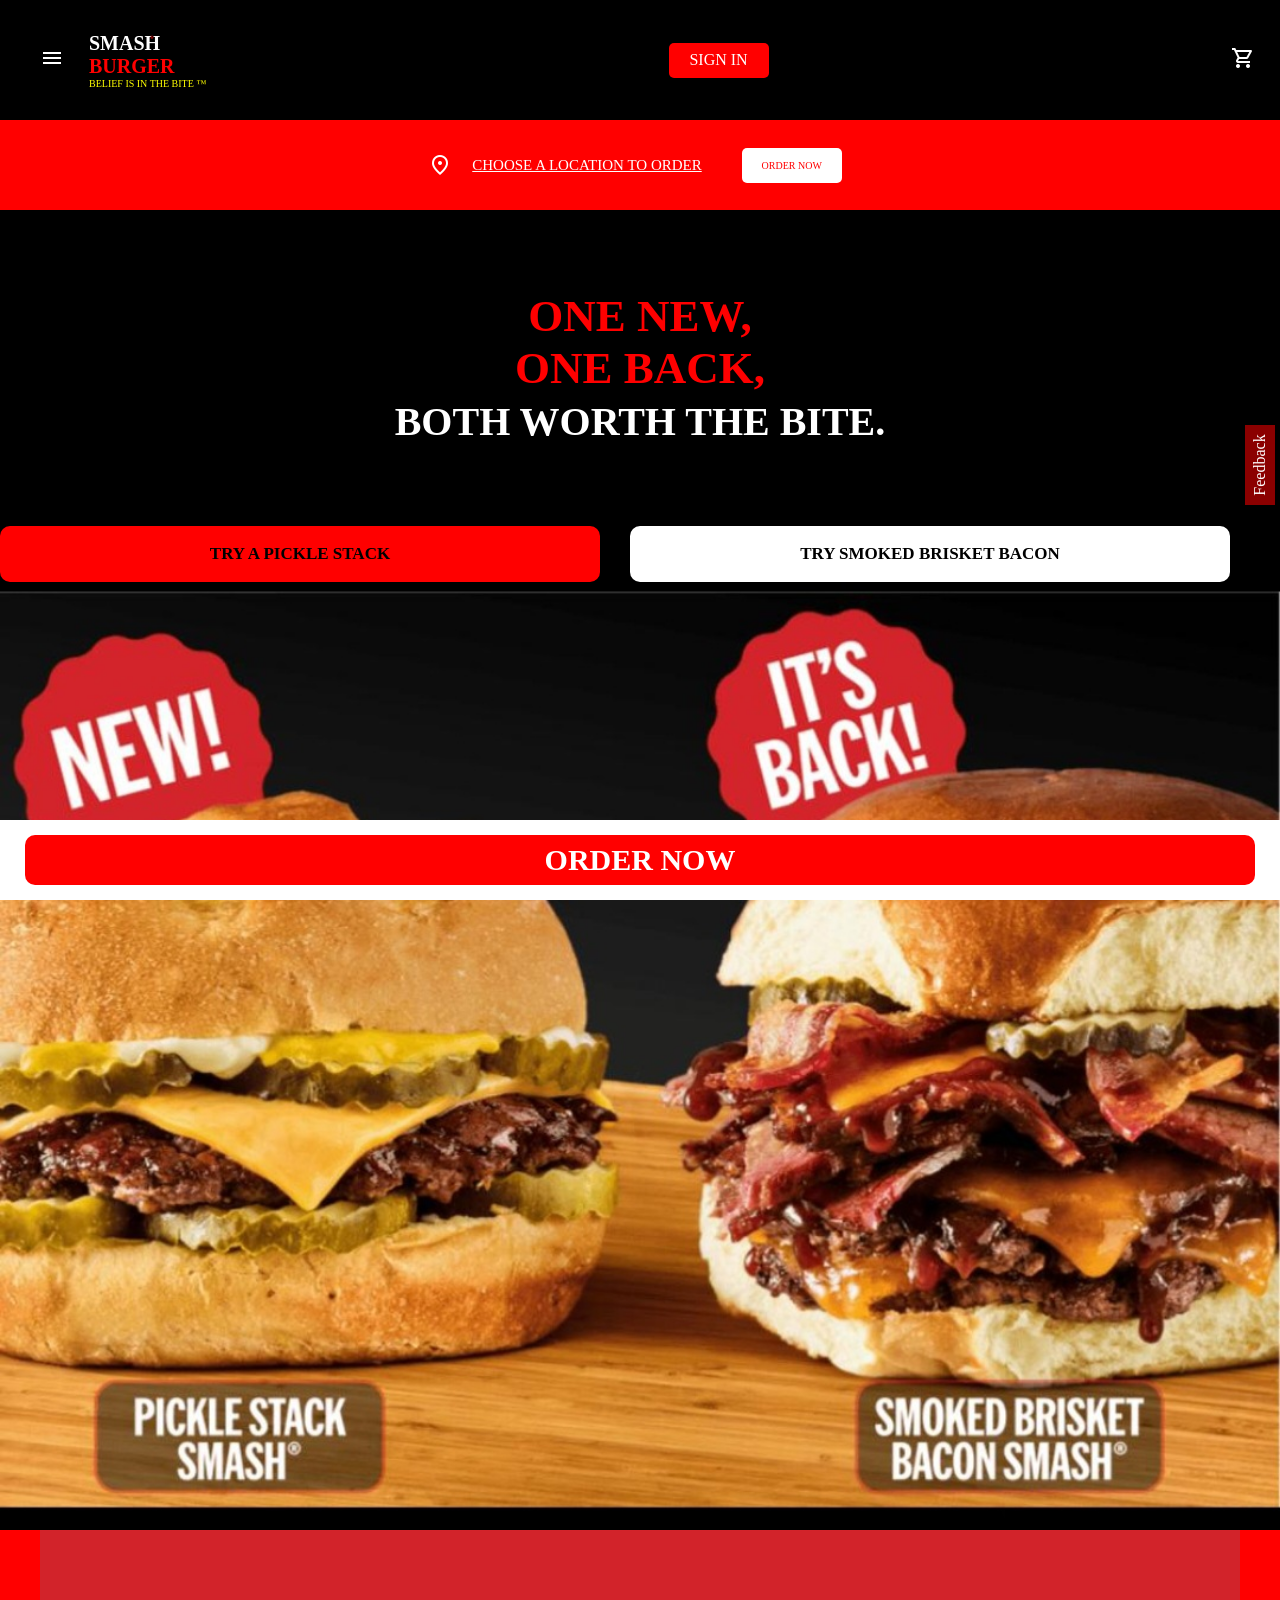
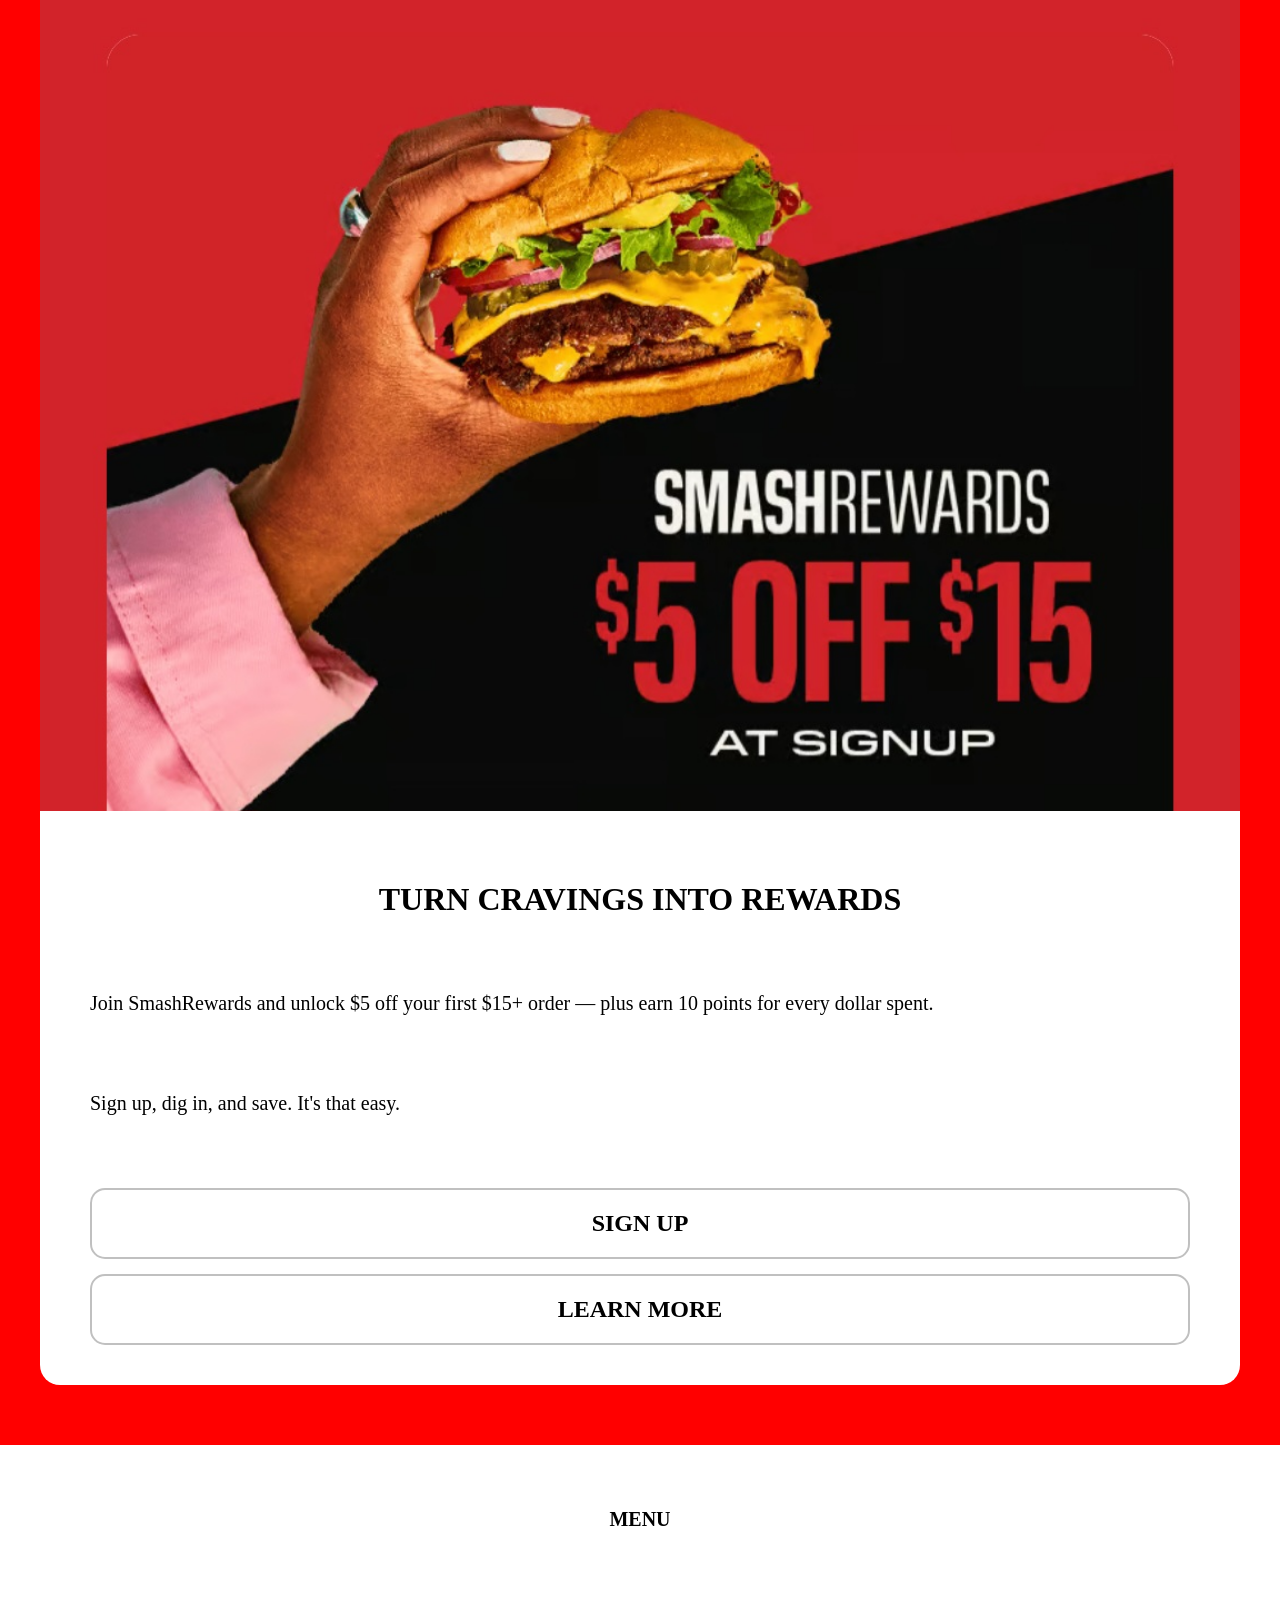
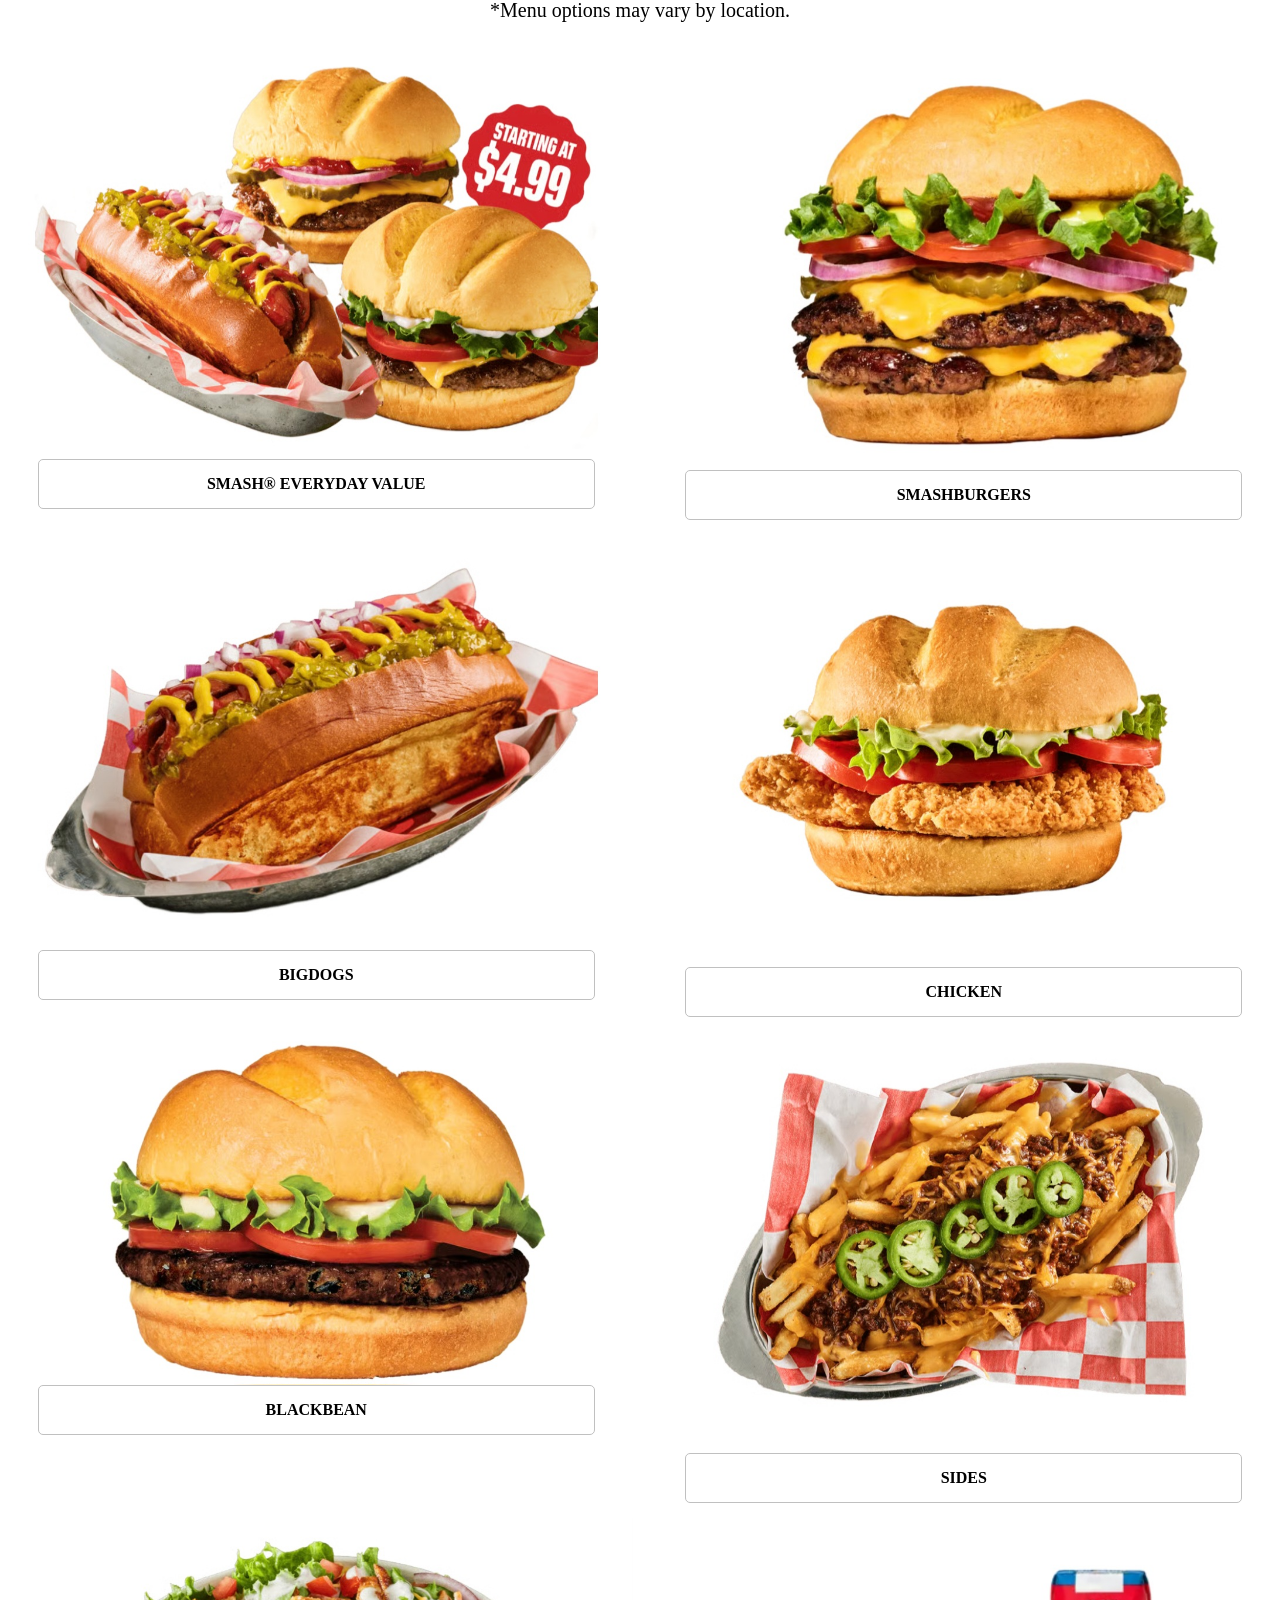
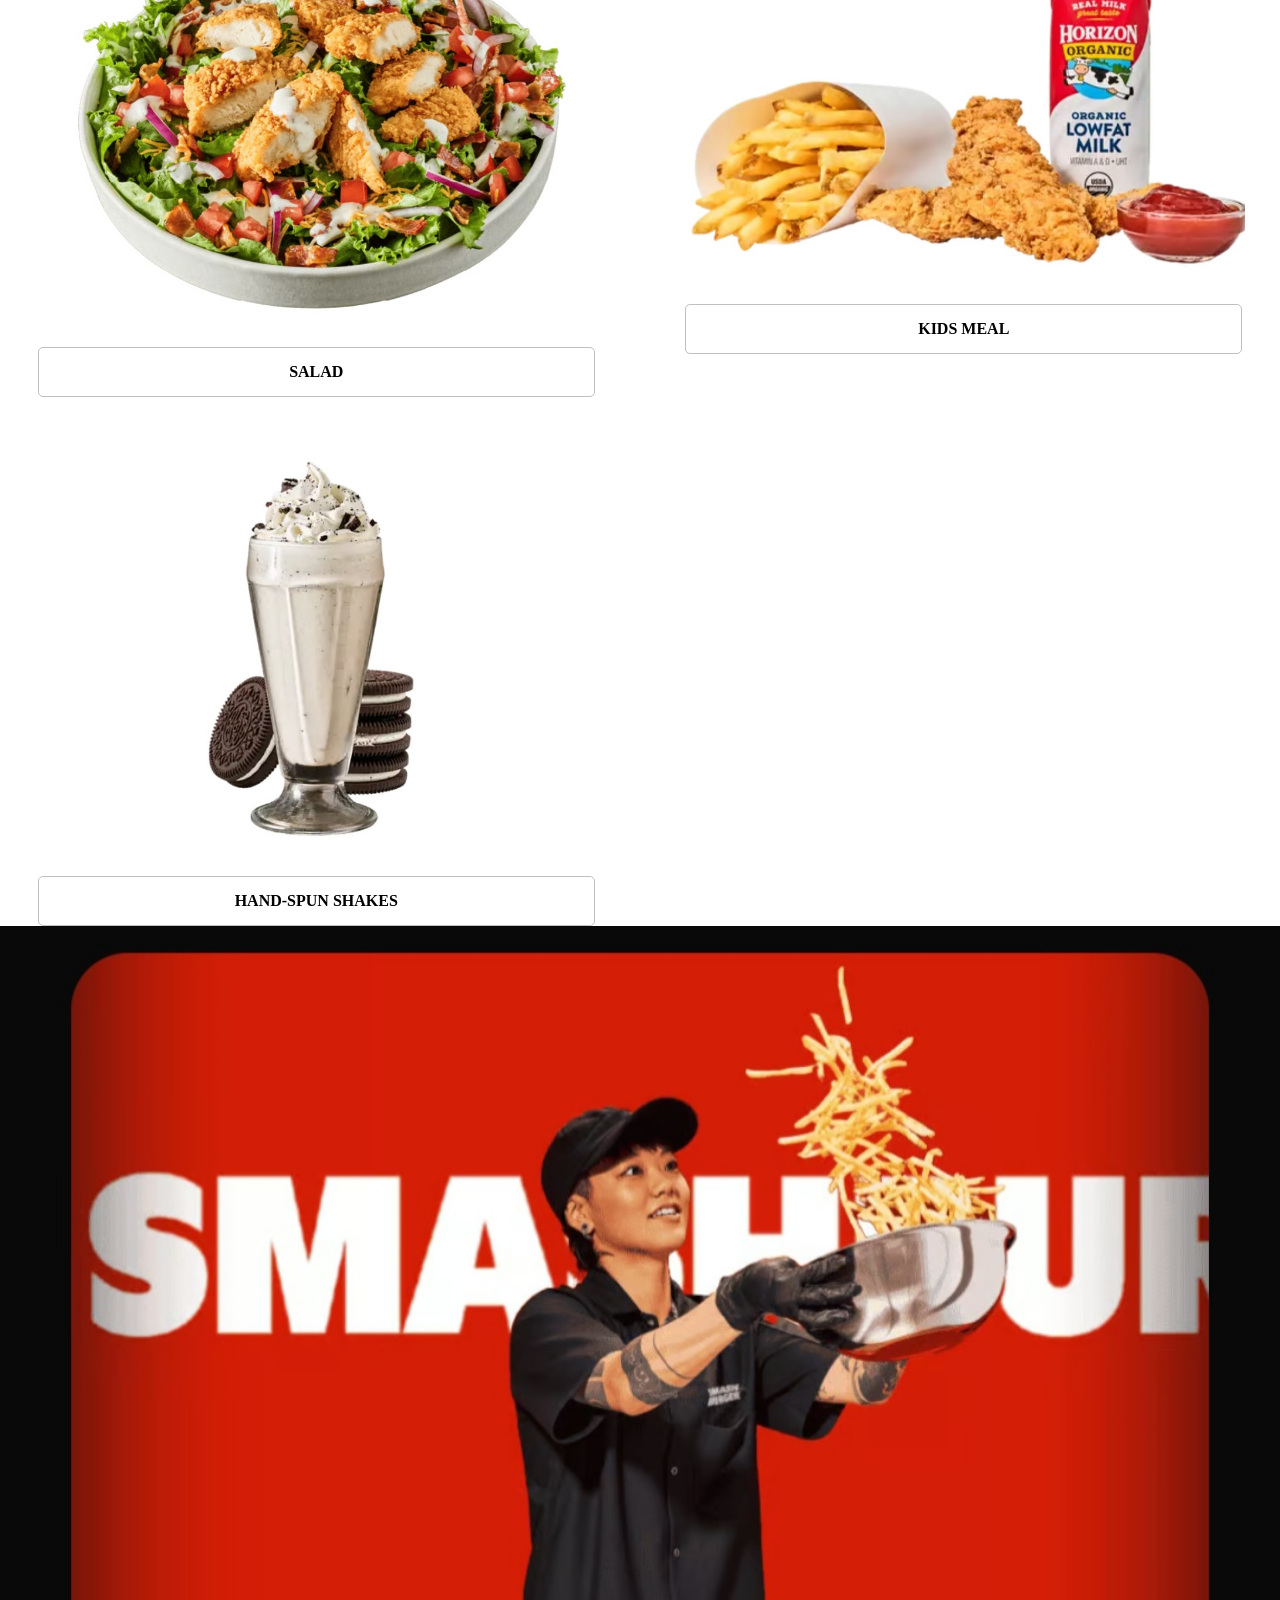
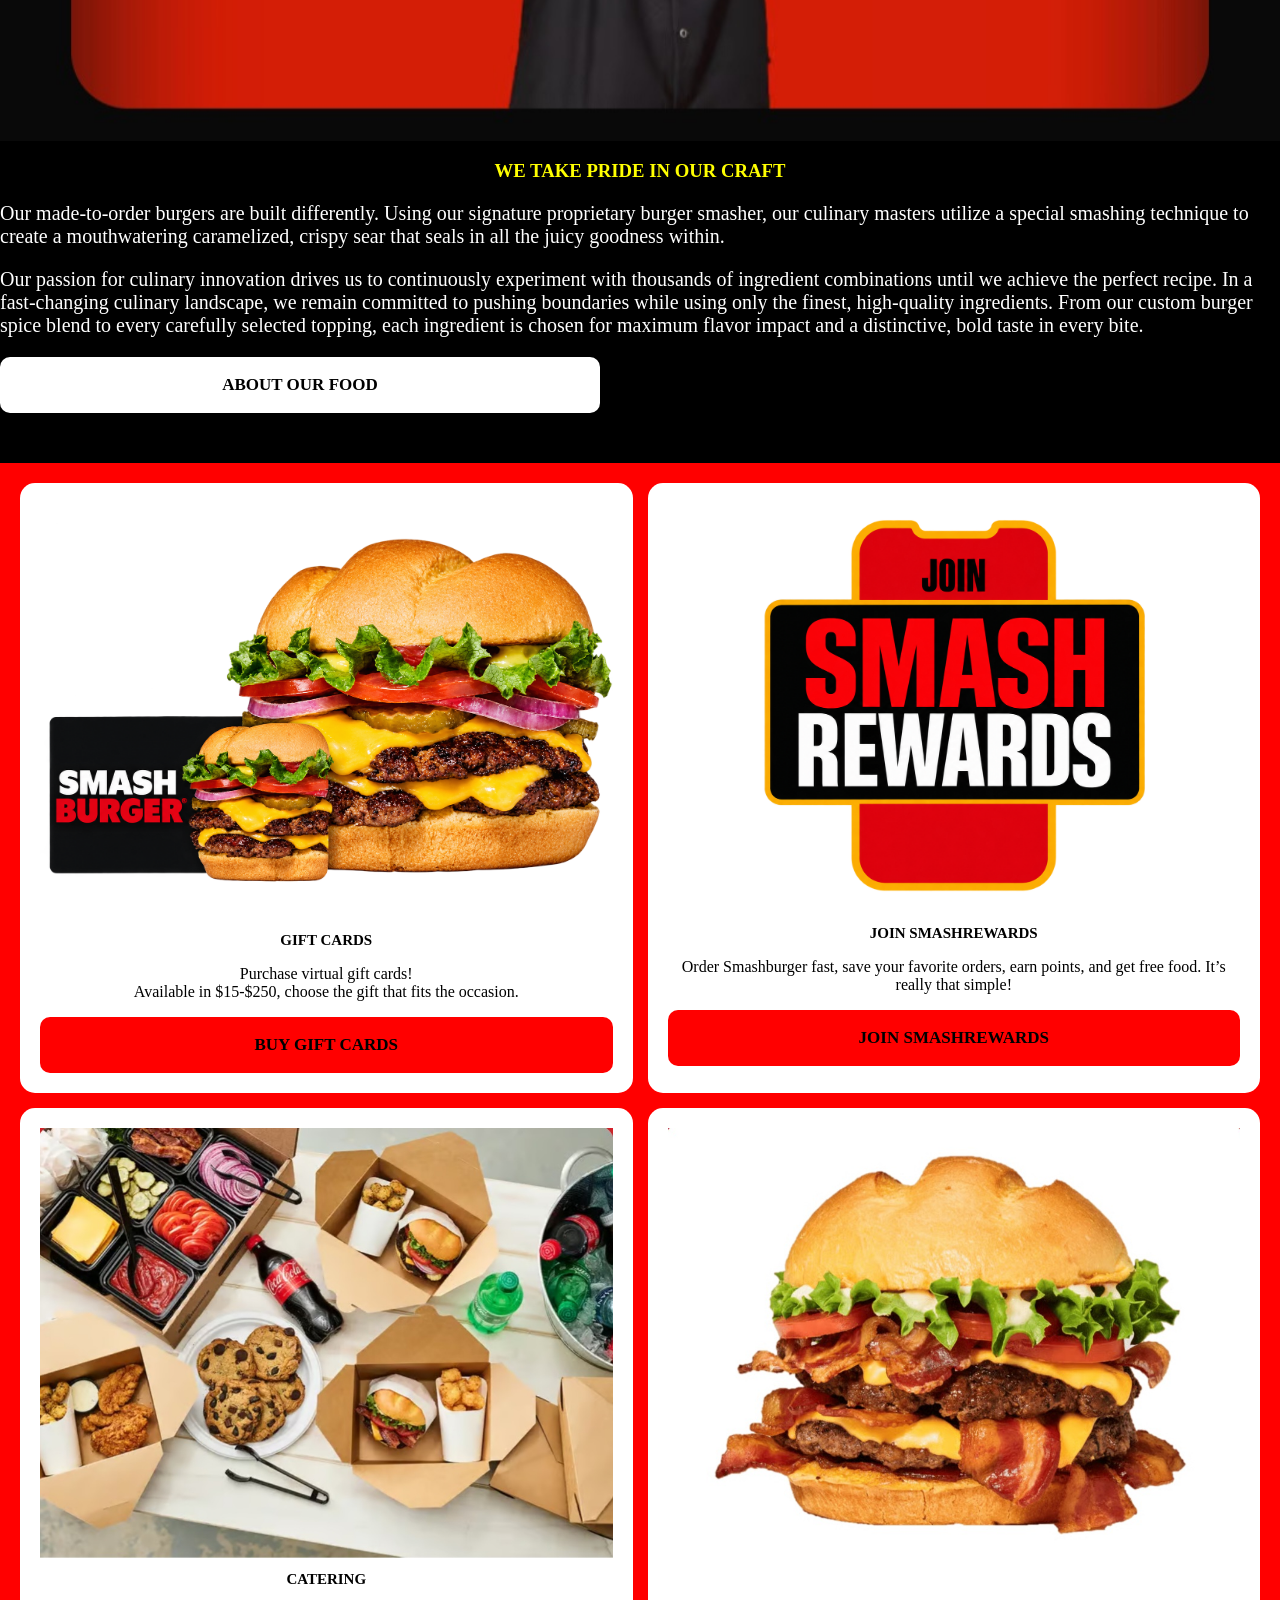
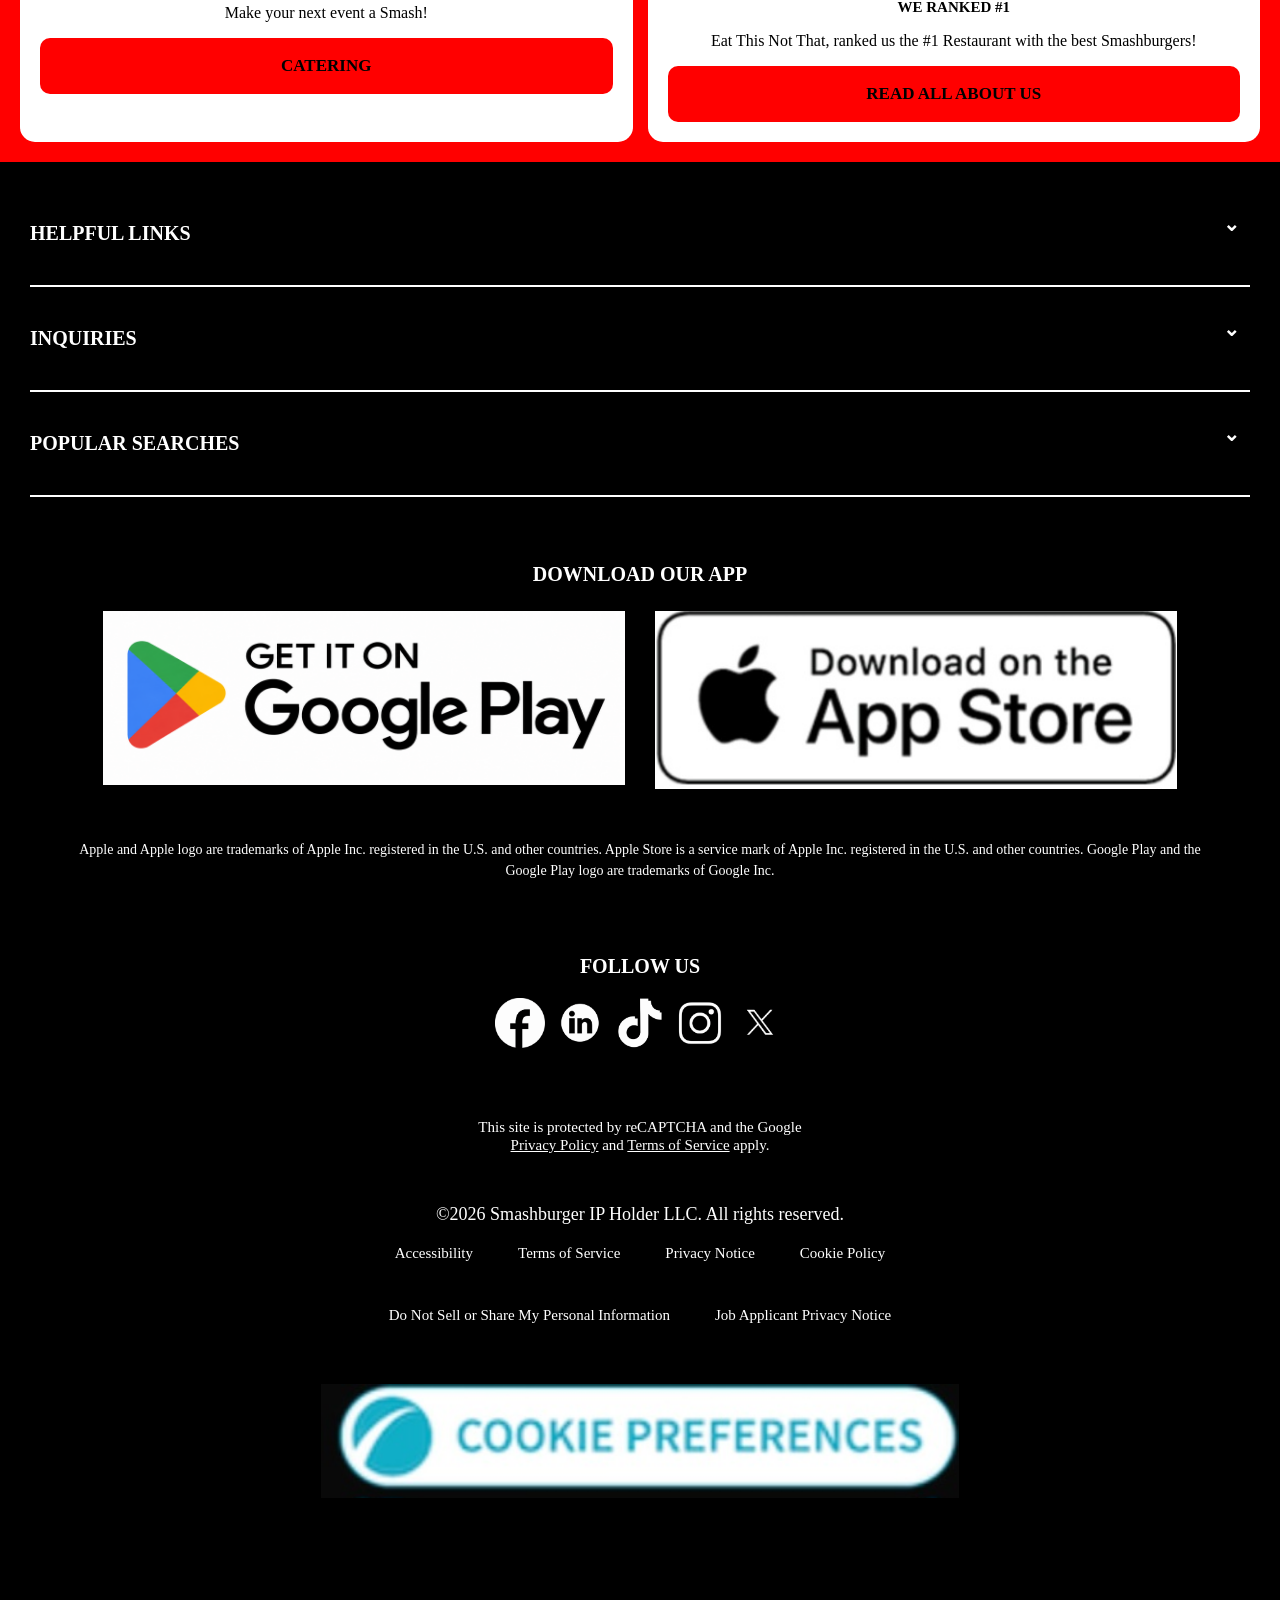
==== commit 9c6c6d66: "Refactor developer details into a div element" ====
--- a/index.html
+++ b/index.html
@@ -165,12 +165,14 @@
 <a href="#" class="cookie-settings-link"><img src="images/cookies.jpg" alt="Cookie Preferences"></a>
 </div>
 
-  <p>
-   Agara Moses Chuzy 
-   202441420995GA
-   Computer Science
-   24/241144194 
-  </p>
+  <div class="developer-details">
+    <p>
+        Agara Moses Chuzy<br>
+        202441420995GA<br>
+        Computer Science<br>
+        24/241144194
+    </p>
+  </div>
 </footer>
 
 <footer class="bottom-order-bar"><a href="#">ORDER NOW</a></footer>
